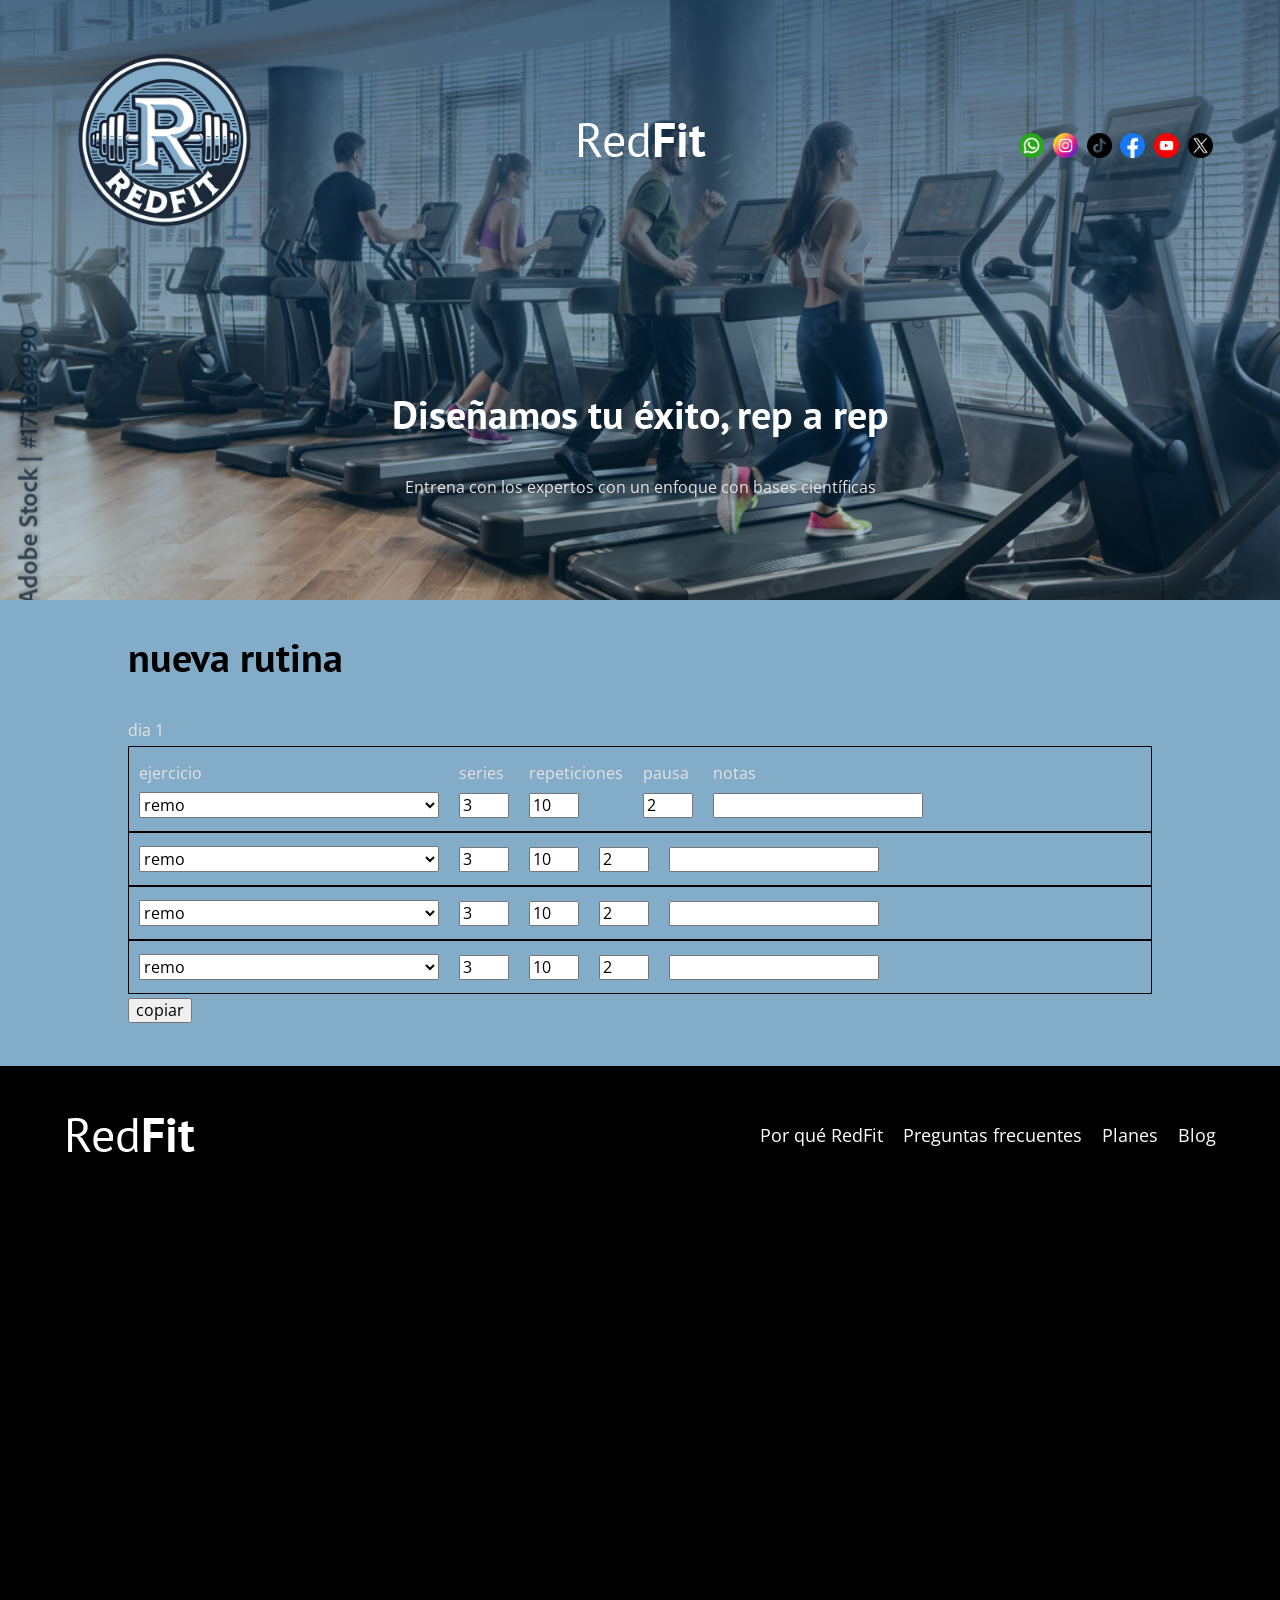
==== creador.html @ 8f0f0bf6 "Add files via upload" ====
<!DOCTYPE html>
<html lang="en">
<head>
    <meta charset="UTF-8">
    <meta name="viewport" content="width=device-width, initial-scale=1.0">
    <title>BlogDeCafé</title>
    <meta name="description" content="Página web de blog de café">

    <!-- Prefetch -->
    <link rel="prefetch" href="nosotros.html" as="document">

    <!-- Preload -->
    <link rel="preload" href="css/normalize.css" as="style">
    <link rel="stylesheet" href="css/normalize.css">

    <link rel="preload" href="https://fonts.googleapis.com/css2?family=Open+Sans&family=PT+Sans:wght@400;700&display=swap"  crossorigin="crossorigin" as="font">
    <link href="https://fonts.googleapis.com/css2?family=Open+Sans&family=PT+Sans:wght@400;700&display=swap" rel="stylesheet">
    
    <link rel="preload" href="css/style.css" as="style">
    <link rel="stylesheet" href="css/style.css">
</head>
<body>
    <header class="header">

        <div class="contenedor">
            <div class="barra">
                <picture class="logor">
                    <source loading="lazy"  srcset="img/logoOrigTrsp.png" type="image/webp">
                    <img loading="lazy" src="img/logoOrigTrsp.png" alt="imagen logo">
                </picture>
                <a class="logo" href="index.html">
                    <h1 class="logo__nombre no-margin centrar-texto">Red<span class="logo__bold">Fit</span></h1>
                </a>
                <div>
                    <div class="redes">
                        <a class="icono" href="https://api.whatsapp.com/message/LQWSKDRWON4TN1?autoload=1&app_absent=0">
                            <picture>
                                <source loading="lazy"  srcset="img/redes/whredondo.png" type="image/webp">
                                <img loading="lazy" src="img/redes/whredondo.png" alt="imagen whatsapp" width="25px">
                            </picture>
                        </a>
                        <a class="icono" href="https://www.instagram.com/redfituy?igsh=emV3ZDNoaDZyY2ls">
                            <picture>
                                <source loading="lazy"  srcset="img/redes/instagramredondo.png" type="image/webp">
                                <img loading="lazy" src="img/redes/instagramredondo.png" alt="imagen instagram" width="25px">
                            </picture>
                        </a>
                        <a class="icono" href="https://www.tiktok.com/@redfituy?_t=ZM-8uguNXO70PF&_r=1">
                            <picture>
                                <source loading="lazy"  srcset="img/redes/tiktokredondo.png" type="image/webp">
                                <img loading="lazy" src="img/redes/tiktokredondo.png" alt="imagen tiktok" width="25px">
                            </picture>
                        </a>
                        <a class="icono" href="https://www.facebook.com/share/1XMpdVVnYU/">
                            <picture>
                                <source loading="lazy"  srcset="img/redes/facebookredondo.png" type="image/webp">
                                <img loading="lazy" src="img/redes/facebookredondo.png" alt="imagen facebook" width="25px">
                            </picture>
                        </a>
                        <a class="icono" href="https://youtube.com/@redfituy?si=7PsmobsmNdKnseoJ">
                            <picture>
                                <source loading="lazy"  srcset="img/redes/youtuberedondo.png" type="image/webp">
                                <img loading="lazy" src="img/redes/youtuberedondo.png" alt="imagen youtube" width="25px">
                            </picture>
                        </a>
                        <a class="icono" href="https://x.com/SomosRedFit">
                            <picture>
                                <source loading="lazy"  srcset="img/redes/xredondo.png" type="image/webp">
                                <img loading="lazy" src="img/redes/xredondo.png" alt="imagen x" width="25px">
                            </picture>
                        </a>
                        
                    </div>
                    
                </div>
                
            </div>
        </div>

        <div class="header__texto">
            <!--
            <h2 class="no-margin">Diseñamos tu éxito, rep a rep</h2>
            <p class="no-margin">Entrena con los expertos con un enfoque con bases científicas</p>
            -->
            <h2>Diseñamos tu éxito, rep a rep</h2>
            <p>Entrena con los expertos con un enfoque con bases científicas</p>
        </div>
    </header>

    <div class="rutina">
        <h2>nueva rutina</h2>

        <p>dia 1</p>
        <form action="#">
            <div class="ejercicio">
                <div class="item1">
                    <p>ejercicio</p>
                    <select name="ejercicio1" required="" size="1" id="ej1">
                        <option value="remo">remo</option>
                        <option value="pres">press</option>
                        <option value="sentadilla">sentadilla</option>
                    </select>
                </div>
                <div class="item2">
                    <p>series</p>
                    <input type="number" value="3">
                </div>
                <div class="item3">
                    <p>repeticiones</p>
                    <input type="number" value="10">
                </div>
                <div class="item4">
                    <p>pausa</p>
                    <input type="number" value="2">
                </div>
                <div class="item5">
                    <p>notas</p>
                    <input type="text">
                </div>
            </div>

            <div class="ejercicio">
                <div class="item1">
                    
                    <select name="ejercicio1" required="" size="1" id="ej1">
                        <option value="remo">remo</option>
                        <option value="pres">press</option>
                        <option value="sentadilla">sentadilla</option>
                    </select>
                </div>
                <div class="item2">
                    
                    <input type="number" value="3">
                </div>
                <div class="item3">
                    
                    <input type="number" value="10">
                </div>
                <div class="item4">
                    
                    <input type="number" value="2">
                </div>
                <div class="item5">
                    
                    <input type="text">
                </div>
            </div>

            <div class="ejercicio">
                <div class="item1">
                    
                    <select name="ejercicio1" required="" size="1" id="ej1">
                        <option value="remo">remo</option>
                        <option value="pres">press</option>
                        <option value="sentadilla">sentadilla</option>
                    </select>
                </div>
                <div class="item2">
                    
                    <input type="number" value="3">
                </div>
                <div class="item3">
                    
                    <input type="number" value="10">
                </div>
                <div class="item4">
                    
                    <input type="number" value="2">
                </div>
                <div class="item5">
                    <input type="text">
                </div>
            </div>

            <div class="ejercicio">
                <div class="item1">
                    
                    <select name="ejercicio1" required="" size="1" id="ej1">
                        <option value="remo">remo</option>
                        <option value="pres">press</option>
                        <option value="sentadilla">sentadilla</option>
                    </select>
                </div>
                <div class="item2">
                    
                    <input type="number" value="3">
                </div>
                <div class="item3">
                    
                    <input type="number" value="10">
                </div>
                <div class="item4">
                    
                    <input type="number" value="2">
                </div>
                <div class="item5">
                    
                    <input type="text">
                </div>
            </div>



            <input type="submit" value="copiar"/>
        </form>  
    </div>


    <footer class="footer">
        <div class="contenedor">
            <div class="barra">
                <a class="logo" href="index.html">
                    <h1 class="logo__nombre no-margin centrar-texto">Red<span class="logo__bold">Fit</span></h1>
                </a>

                <nav class="navegacion">
                    <a href="index.html" class="navegacion__enlace">Por qué RedFit</a>
                    <a href="index.html" class="navegacion__enlace">Preguntas frecuentes</a>
                    <a href="cursos.html" class="navegacion__enlace">Planes</a>
                    <a href="contacto.html" class="navegacion__enlace">Blog</a>
                </nav>
            </div>
        </div>
    </footer>
    <script src="js/modernizr.js"></script>
    <script src="js/scriptcreador.js"></script>
    <!--<script src="js/scriptsi.js"></script>-->
</body>
</html>
---- css/style.css ----
:root {
    --fuenteHeading: 'PT Sans', sans-serif;
    --fuenteParrafos: 'Open Sans', sans-serif;

    --primario: #784D3C;
    --gris: #e1e1e1;
    --blanco: #ffffff;
    --negro: #000000;
    --azuloscuro:rgb(28, 41, 57);
    --azulmedio:rgb(22, 86, 164);
    --azulclaro:rgb(131, 172, 200);
    --naranja:rgb(178, 115, 33);
}
html {
    box-sizing: border-box;
    font-size: 62.5%; /* 1 rem = 10px */    
}
*, *:before, *:after {
    box-sizing: inherit;
}
body {
    font-family: var(--fuenteParrafos);
    font-size: 1.6rem;
    line-height: 2;

    background-color: rgb(131, 172, 200);
    p {
        color: rgb(232, 225, 225);
        /**color: rgb(28, 41, 57);**/
    }
}

/** Globales **/
.contenedor {
    width: min(90%, 120rem);
    margin: 0 auto;
}
a {
    text-decoration: none;
}
h1, h2, h3, h4 {
    font-family: var(--fuenteHeading);
    line-height: 1.2;
}
h1 {
    font-size: 4.8rem;
}
h2 {
    font-size: 4rem;
}
h3 {
    font-size: 3.2rem;
}
h4 {
    font-size: 2.8rem;
}
img {
    max-width: 100%;
}
/** Utilidades **/
.no-margin {
    margin: 0;
}
.no-padding {
    padding: 0;
}
.centrar-texto {
    text-align: center;
}

/** Header **/
/*.webp .header {
    background-image: url(../img/banner.webp);
}
.no-webp .header {
    background-image: url(../img/banner.jpg);
}*/

@media (min-width: 768px) {
    .webp .header {
        /*background-image: url(../img/banner2.jpeg);*/
        background-image: linear-gradient(rgba(0, 45, 85, 0.7), rgba(3, 66, 103, 0.274)), url(../img/banner2.jpeg);
    }    
}
/*.webp .header {*/
    /*background-image: url(../img/banner2.jpeg);*/
    /*background-image: linear-gradient(rgba(0, 45, 85, 0.7), rgba(3, 66, 103, 0.274)), url(../img/banner2.jpeg);
}*/

.header {
    /*height: 60rem;*/
    min-height: 60rem;
    background-size: cover;
    background-repeat: no-repeat;
    background-position: center center;
}
.header__texto {
   text-align: center;
   color: var(--blanco);
   margin-top: 5rem;
   margin-bottom: 5rem;
}
@media (min-width: 768px) {
    .header__texto {
        margin-top: 15rem;
    }
}
.barra {
    padding-top: 4rem;
    /*los agregue*/
    vertical-align: middle;
    text-align: center;
}

@media (min-width: 768px) {
    .barra {
        display: flex;
        justify-content: space-between;
        align-items: center;
    }
}
.logo {
    color: var(--blanco);
    
}
.logo__nombre {
    font-weight: 400;
}
.logo__bold {
    font-weight: 700;
}
@media (min-width: 768px) {
    .navegacion {
        display: flex;
        gap: 2rem;
    }
}
.navegacion__enlace {
    display: block;
    text-align: center;
    font-size: 1.8rem;
    color: var(--blanco);
}

@media (min-width: 768px) {
    .contenido-principal {
        display: grid;
        grid-template-columns: 2fr 1fr;
        column-gap: 4rem;
    }
}

.entrada {
    border-bottom: 1px solid var(--gris);
    margin-bottom: 2rem;
}
.entrada:last-of-type {
    border: none;
    margin-bottom: 0;
}
.boton {
    display: block;
    font-family: var(--fuenteHeading);
    color: var(--blanco);
    text-align: center;
    padding: 1rem 3rem;
    font-size: 1.8rem;
    text-transform: uppercase;
    font-weight: 700;
    margin-bottom: 2rem;
    border: none;
}

@media (min-width: 768px) {
    .boton {
        display: inline-block;

    }
}
.boton:hover {
    cursor: pointer;
}
.boton--primario {
    background-color: var(--negro);
}
.boton--secundario {
    background-color: var(--azuloscuro);
    border-radius: 0.6rem;
    width: 100%;
}

.cursos {
    list-style: none;
}

.widget-curso {
    /*border-bottom: 1px solid var(--gris);
    margin-bottom: 2rem;*/
    /*background-color: var(--naranja);*/
    background-color: var(--azulmedio);
    width: 40rem;
    border-radius: 0.6rem;
    margin: 2rem;
    padding: 2rem;


}
.widget-curso:last-of-type {
    border: none;
    margin-bottom: 0;
}
.widget-curso__label {
    font-family: var(--fuenteHeading);
    font-weight: bold;
    border-top: 1.5px solid var(--blanco);
}
.widget-curso__info {
    font-weight: normal;
}
.widget-curso__label,
.widget-curso__info {
    font-size: 2rem;
}

.footer {
    background-color: var(--negro);
    padding-bottom: 3rem;
    margin-top: 4rem;
    min-height: 800px;
}

/** Sobre Nosotros **/
@media (min-width: 768px) {
    .sobre-nosotros {
        display: grid;
        grid-template-columns: repeat(2, 1fr);
        column-gap: 2rem;
    }
}

/** Cursos **/
.curso {
    padding: 3rem 0;
    border-bottom: 1px solid var(--gris);
}
@media (min-width: 768px) {
    .curso {
        display: grid;
        grid-template-columns: 1fr 2fr;
        column-gap: 2rem;
    }
}
.curso:last-of-type {
   border: none;
}
.curso__label {
    font-family: var(--fuenteHeading);
    font-weight: bold;
}
.curso__info {
    font-weight: normal;
}
.curso__label,
.curso__info {
    font-size: 2rem;
}

/** Contacto **/
.contacto-bg {
    background-image: url(../img/contacto.jpg);
    height: 40rem;
    background-size: cover;
    background-repeat: no-repeat;
}
.error {
    background-color: rgb(185, 0, 0);
    padding: 1rem .5rem;
    text-align: center;
    color: var(--blanco);
}
.correcto {
    background-color: rgb(74, 185, 0);
    padding: 1rem .5rem;
    text-align: center;
    color: var(--blanco);
}

.formulario {
    background-color: var(--blanco);
    margin: -5rem auto 0 auto;
    width: 95%;
    padding: 5rem;
}
.campo {
    display: flex;
    margin-bottom: 2rem;
}
.campo__label {
    flex: 0 0 9rem;
    text-align: right;
    padding-right: 2rem;
}
.campo__field {
    flex: 1;
    border: 1px solid var(--gris);
}
.campo__field--textarea {
    height: 20rem;
}

/** estilos de redfit **/
.pregunta {
    /*height: 7rem;*/
    height: auto;
    min-height: 7rem;
    /*width: 80rem;*/
    width: 100%;
    border-radius: 0.6rem;
    /*background-color: rgb(50, 167, 235);*/
    background-color: rgb(28, 41, 57);
    /*padding-left: 4rem;*/
    padding-left: 10%;
    /*padding-right: 4rem;*/
    padding-right: 10%;
    margin-bottom: 1.2rem;

    display: flex;
    align-items: center;
    justify-content: space-between;

}
.respuesta {
    /*height: 7rem;*/
    /*width: 130rem;*/
    border-radius: 0.6rem;
    /*background-color: rgb(50, 167, 235);*/
    /*background-color: rgb(28, 41, 57);*/
    background-color: var(--naranja);
    padding: 1rem 4rem;
    display: none;
    align-items: center;
    justify-content: space-between;
    margin-bottom: 1.2rem;

    .txt {
        color: var(--negro);
    }
    
}
.mostrar {
    display: flex;
}
.logor {
    display:flex;
    height: 25%;
    width: 25%;
    /*max-height: 40%;
    max-width: 40%;*/
}
@media (min-width: 768px) { /*revisar*/
    .logor {
        height: 20rem;
        width: 20rem;
    }    
}

/*
.redes {
    width: 20rem;
    display: flex;
    justify-content: space-between;
}*/
.redes {
    display: block;
    margin-top: 2rem;

}
@media (min-width: 768px) { /*revisar*/
    .redes {
        width: 20rem;
        /*max-width: 25rem;*/
        display: flex;
        justify-content: space-between;
    }    
}
.icono {
    margin: 0.3rem;

}
#planes {
    padding-top: 5rem;
}
/**{}**/


/*rutinas*/
.rutina {
    margin: auto;
    width: 80%;


}

.rutina p {
    margin: 0;
    padding: 0;
}

.ejercicio {
    border: 1px solid #000;
    display: flex;
}
.item1, .item2, .item3, .item4, .item5  {
    padding: 1rem;
}
#ej1 {
    width: 30rem;
}
.item2 input, .item3 input, .item4 input {
    width: 5rem;
}
---- css/style.css ----
:root {
    --fuenteHeading: 'PT Sans', sans-serif;
    --fuenteParrafos: 'Open Sans', sans-serif;

    --primario: #784D3C;
    --gris: #e1e1e1;
    --blanco: #ffffff;
    --negro: #000000;
    --azuloscuro:rgb(28, 41, 57);
    --azulmedio:rgb(22, 86, 164);
    --azulclaro:rgb(131, 172, 200);
    --naranja:rgb(178, 115, 33);
}
html {
    box-sizing: border-box;
    font-size: 62.5%; /* 1 rem = 10px */    
}
*, *:before, *:after {
    box-sizing: inherit;
}
body {
    font-family: var(--fuenteParrafos);
    font-size: 1.6rem;
    line-height: 2;

    background-color: rgb(131, 172, 200);
    p {
        color: rgb(232, 225, 225);
        /**color: rgb(28, 41, 57);**/
    }
}

/** Globales **/
.contenedor {
    width: min(90%, 120rem);
    margin: 0 auto;
}
a {
    text-decoration: none;
}
h1, h2, h3, h4 {
    font-family: var(--fuenteHeading);
    line-height: 1.2;
}
h1 {
    font-size: 4.8rem;
}
h2 {
    font-size: 4rem;
}
h3 {
    font-size: 3.2rem;
}
h4 {
    font-size: 2.8rem;
}
img {
    max-width: 100%;
}
/** Utilidades **/
.no-margin {
    margin: 0;
}
.no-padding {
    padding: 0;
}
.centrar-texto {
    text-align: center;
}

/** Header **/
/*.webp .header {
    background-image: url(../img/banner.webp);
}
.no-webp .header {
    background-image: url(../img/banner.jpg);
}*/

@media (min-width: 768px) {
    .webp .header {
        /*background-image: url(../img/banner2.jpeg);*/
        background-image: linear-gradient(rgba(0, 45, 85, 0.7), rgba(3, 66, 103, 0.274)), url(../img/banner2.jpeg);
    }    
}
/*.webp .header {*/
    /*background-image: url(../img/banner2.jpeg);*/
    /*background-image: linear-gradient(rgba(0, 45, 85, 0.7), rgba(3, 66, 103, 0.274)), url(../img/banner2.jpeg);
}*/

.header {
    /*height: 60rem;*/
    min-height: 60rem;
    background-size: cover;
    background-repeat: no-repeat;
    background-position: center center;
}
.header__texto {
   text-align: center;
   color: var(--blanco);
   margin-top: 5rem;
   margin-bottom: 5rem;
}
@media (min-width: 768px) {
    .header__texto {
        margin-top: 15rem;
    }
}
.barra {
    padding-top: 4rem;
    /*los agregue*/
    vertical-align: middle;
    text-align: center;
}

@media (min-width: 768px) {
    .barra {
        display: flex;
        justify-content: space-between;
        align-items: center;
    }
}
.logo {
    color: var(--blanco);
    
}
.logo__nombre {
    font-weight: 400;
}
.logo__bold {
    font-weight: 700;
}
@media (min-width: 768px) {
    .navegacion {
        display: flex;
        gap: 2rem;
    }
}
.navegacion__enlace {
    display: block;
    text-align: center;
    font-size: 1.8rem;
    color: var(--blanco);
}

@media (min-width: 768px) {
    .contenido-principal {
        display: grid;
        grid-template-columns: 2fr 1fr;
        column-gap: 4rem;
    }
}

.entrada {
    border-bottom: 1px solid var(--gris);
    margin-bottom: 2rem;
}
.entrada:last-of-type {
    border: none;
    margin-bottom: 0;
}
.boton {
    display: block;
    font-family: var(--fuenteHeading);
    color: var(--blanco);
    text-align: center;
    padding: 1rem 3rem;
    font-size: 1.8rem;
    text-transform: uppercase;
    font-weight: 700;
    margin-bottom: 2rem;
    border: none;
}

@media (min-width: 768px) {
    .boton {
        display: inline-block;

    }
}
.boton:hover {
    cursor: pointer;
}
.boton--primario {
    background-color: var(--negro);
}
.boton--secundario {
    background-color: var(--azuloscuro);
    border-radius: 0.6rem;
    width: 100%;
}

.cursos {
    list-style: none;
}

.widget-curso {
    /*border-bottom: 1px solid var(--gris);
    margin-bottom: 2rem;*/
    /*background-color: var(--naranja);*/
    background-color: var(--azulmedio);
    width: 40rem;
    border-radius: 0.6rem;
    margin: 2rem;
    padding: 2rem;


}
.widget-curso:last-of-type {
    border: none;
    margin-bottom: 0;
}
.widget-curso__label {
    font-family: var(--fuenteHeading);
    font-weight: bold;
    border-top: 1.5px solid var(--blanco);
}
.widget-curso__info {
    font-weight: normal;
}
.widget-curso__label,
.widget-curso__info {
    font-size: 2rem;
}

.footer {
    background-color: var(--negro);
    padding-bottom: 3rem;
    margin-top: 4rem;
    min-height: 800px;
}

/** Sobre Nosotros **/
@media (min-width: 768px) {
    .sobre-nosotros {
        display: grid;
        grid-template-columns: repeat(2, 1fr);
        column-gap: 2rem;
    }
}

/** Cursos **/
.curso {
    padding: 3rem 0;
    border-bottom: 1px solid var(--gris);
}
@media (min-width: 768px) {
    .curso {
        display: grid;
        grid-template-columns: 1fr 2fr;
        column-gap: 2rem;
    }
}
.curso:last-of-type {
   border: none;
}
.curso__label {
    font-family: var(--fuenteHeading);
    font-weight: bold;
}
.curso__info {
    font-weight: normal;
}
.curso__label,
.curso__info {
    font-size: 2rem;
}

/** Contacto **/
.contacto-bg {
    background-image: url(../img/contacto.jpg);
    height: 40rem;
    background-size: cover;
    background-repeat: no-repeat;
}
.error {
    background-color: rgb(185, 0, 0);
    padding: 1rem .5rem;
    text-align: center;
    color: var(--blanco);
}
.correcto {
    background-color: rgb(74, 185, 0);
    padding: 1rem .5rem;
    text-align: center;
    color: var(--blanco);
}

.formulario {
    background-color: var(--blanco);
    margin: -5rem auto 0 auto;
    width: 95%;
    padding: 5rem;
}
.campo {
    display: flex;
    margin-bottom: 2rem;
}
.campo__label {
    flex: 0 0 9rem;
    text-align: right;
    padding-right: 2rem;
}
.campo__field {
    flex: 1;
    border: 1px solid var(--gris);
}
.campo__field--textarea {
    height: 20rem;
}

/** estilos de redfit **/
.pregunta {
    /*height: 7rem;*/
    height: auto;
    min-height: 7rem;
    /*width: 80rem;*/
    width: 100%;
    border-radius: 0.6rem;
    /*background-color: rgb(50, 167, 235);*/
    background-color: rgb(28, 41, 57);
    /*padding-left: 4rem;*/
    padding-left: 10%;
    /*padding-right: 4rem;*/
    padding-right: 10%;
    margin-bottom: 1.2rem;

    display: flex;
    align-items: center;
    justify-content: space-between;

}
.respuesta {
    /*height: 7rem;*/
    /*width: 130rem;*/
    border-radius: 0.6rem;
    /*background-color: rgb(50, 167, 235);*/
    /*background-color: rgb(28, 41, 57);*/
    background-color: var(--naranja);
    padding: 1rem 4rem;
    display: none;
    align-items: center;
    justify-content: space-between;
    margin-bottom: 1.2rem;

    .txt {
        color: var(--negro);
    }
    
}
.mostrar {
    display: flex;
}
.logor {
    display:flex;
    height: 25%;
    width: 25%;
    /*max-height: 40%;
    max-width: 40%;*/
}
@media (min-width: 768px) { /*revisar*/
    .logor {
        height: 20rem;
        width: 20rem;
    }    
}

/*
.redes {
    width: 20rem;
    display: flex;
    justify-content: space-between;
}*/
.redes {
    display: block;
    margin-top: 2rem;

}
@media (min-width: 768px) { /*revisar*/
    .redes {
        width: 20rem;
        /*max-width: 25rem;*/
        display: flex;
        justify-content: space-between;
    }    
}
.icono {
    margin: 0.3rem;

}
#planes {
    padding-top: 5rem;
}
/**{}**/


/*rutinas*/
.rutina {
    margin: auto;
    width: 80%;


}

.rutina p {
    margin: 0;
    padding: 0;
}

.ejercicio {
    border: 1px solid #000;
    display: flex;
}
.item1, .item2, .item3, .item4, .item5  {
    padding: 1rem;
}
#ej1 {
    width: 30rem;
}
.item2 input, .item3 input, .item4 input {
    width: 5rem;
}
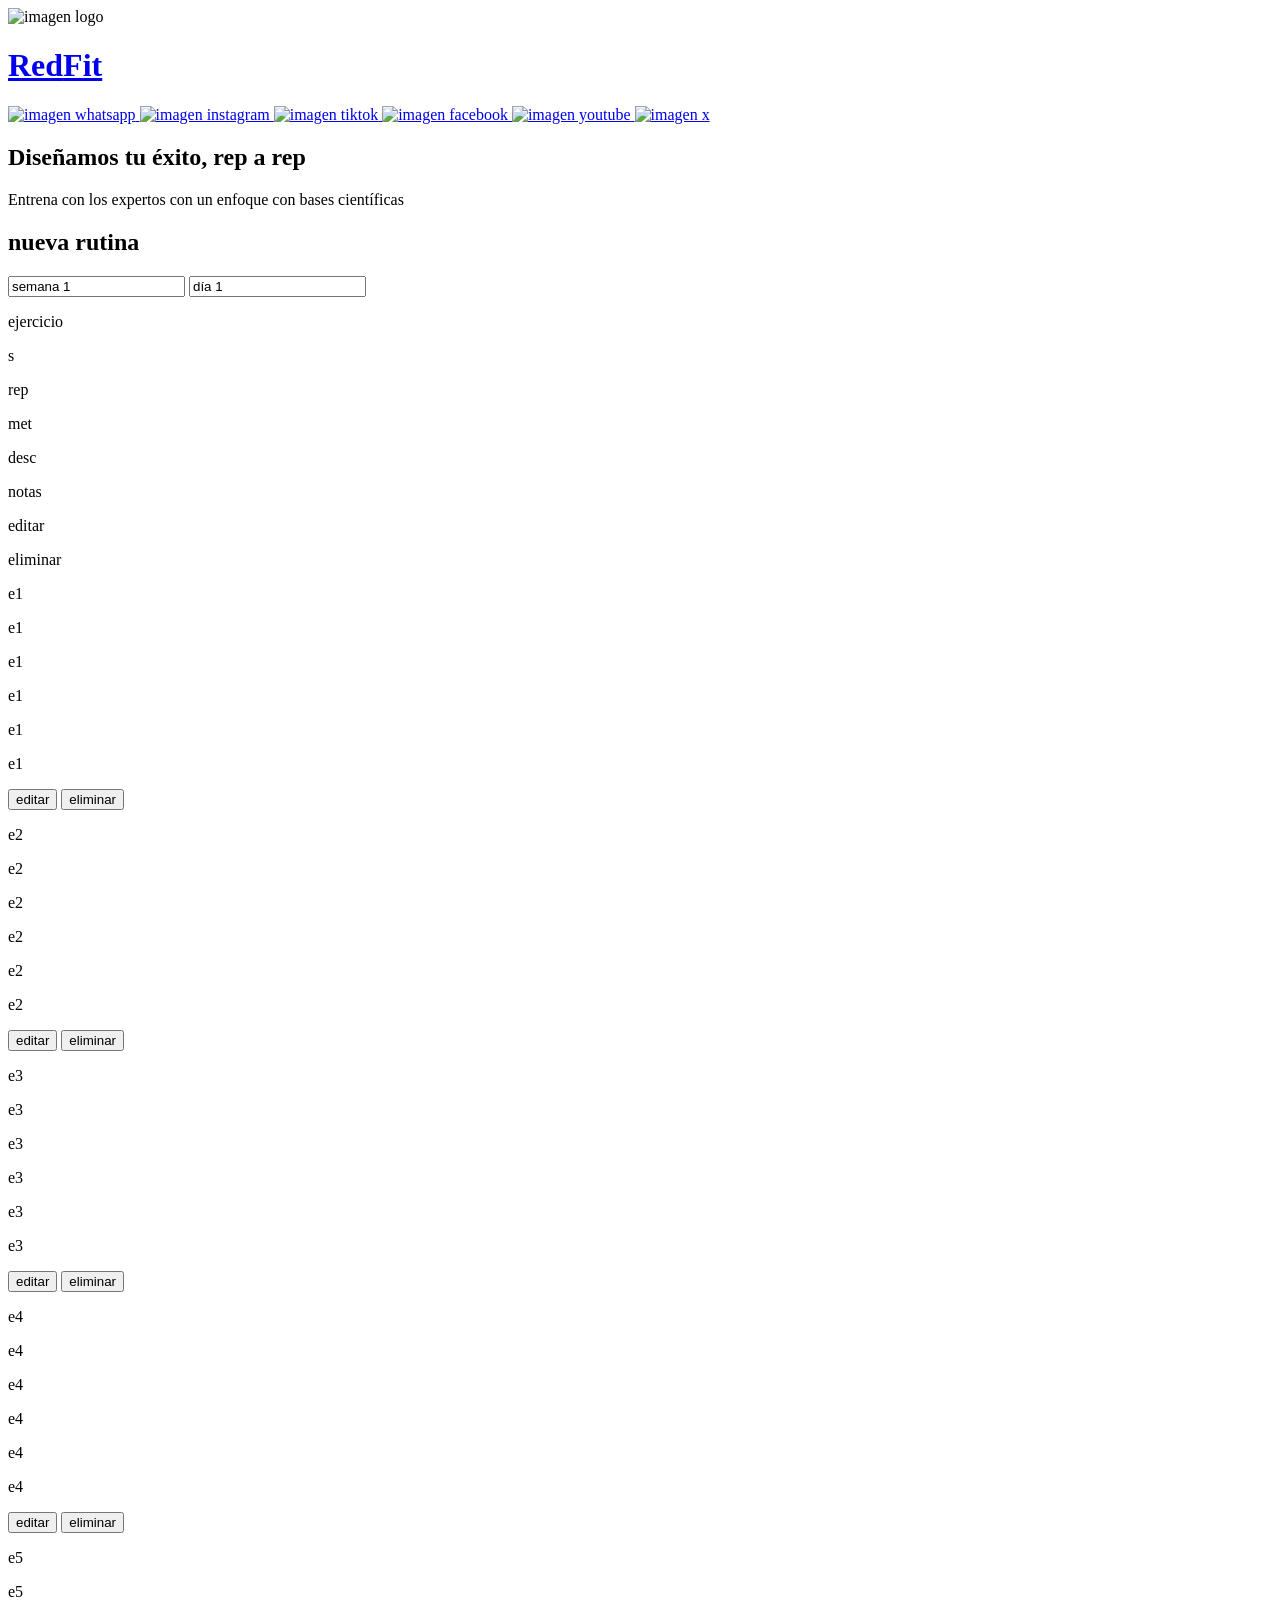
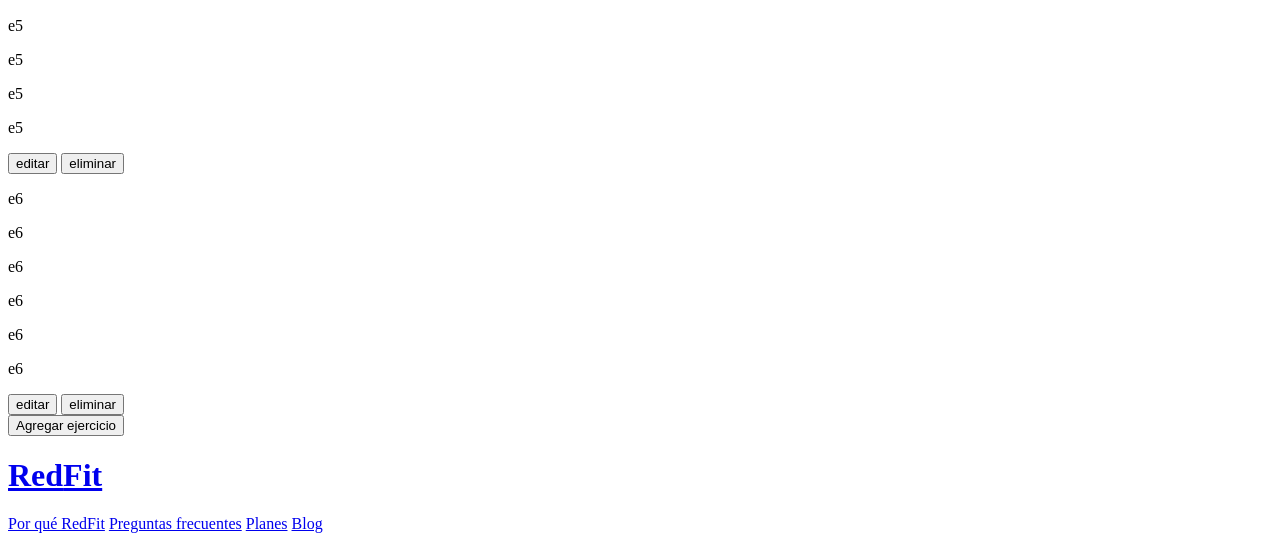
==== commit 57410569: "Add files via upload" ====
--- a/creador.html
+++ b/creador.html
@@ -90,119 +90,154 @@
     <div class="rutina">
         <h2>nueva rutina</h2>
 
+        <!--       
+        <p>semana 1</p>
         <p>dia 1</p>
-        <form action="#">
-            <div class="ejercicio">
-                <div class="item1">
-                    <p>ejercicio</p>
-                    <select name="ejercicio1" required="" size="1" id="ej1">
-                        <option value="remo">remo</option>
-                        <option value="pres">press</option>
+        -->
+        <input type="text" class="" value="semana 1">
+        <input type="text" class="" value="día 1">
+        
+        <div class="titularesRutina">
+            
+        </div>
+        <div class="ejercicios" id="ejercicios">
+            <p class="titular">ejercicio</p>
+            <p class="titular">s</p>
+            <p class="titular">rep</p>
+            <p class="titular">met</p>
+            <p class="titular">desc</p>
+            <p class="titular">notas</p>
+            <p class="titular">editar</p>
+            <p class="titular">eliminar</p>
+
+            <p class="item1 hidden valorEjercicio">e1</p>
+            <p class="item1 hidden valorSeries">e1</p>
+            <p class="item1 hidden valorRepeticiones">e1</p>
+            <p class="item1 hidden valorMetodologia">e1</p>
+            <p class="item1 hidden valorDescanso">e1</p>
+            <p class="item1 hidden valorNotas">e1</p>
+            <button class="item1 hidden" id="btnEditar1" numej="1">editar</button>
+            <button class="item1 hidden">eliminar</button>
+            <p class="item2 hidden valorEjercicio">e2</p>
+            <p class="item2 hidden valorSeries">e2</p>
+            <p class="item2 hidden valorRepeticiones">e2</p>
+            <p class="item2 hidden valorMetodologia">e2</p>
+            <p class="item2 hidden valorDescanso">e2</p>
+            <p class="item2 hidden valorNotas">e2</p>
+            <button class="item2 hidden" id="btnEditar2" numej="2">editar</button>
+            <button class="item2 hidden">eliminar</button>
+            <p class="item3 hidden valorEjercicio">e3</p>
+            <p class="item3 hidden valorSeries">e3</p>
+            <p class="item3 hidden valorRepeticiones">e3</p>
+            <p class="item3 hidden valorMetodologia">e3</p>
+            <p class="item3 hidden valorDescanso">e3</p>
+            <p class="item3 hidden valorNotas">e3</p>
+            <button class="item3 hidden" id="btnEditar3" numej="3">editar</button>
+            <button class="item3 hidden">eliminar</button>
+            <p class="item4 hidden valorEjercicio">e4</p>
+            <p class="item4 hidden valorSeries">e4</p>
+            <p class="item4 hidden valorRepeticiones">e4</p>
+            <p class="item4 hidden valorMetodologia">e4</p>
+            <p class="item4 hidden valorDescanso">e4</p>
+            <p class="item4 hidden valorNotas">e4</p>
+            <button class="item4 hidden" id="btnEditar4" numej="4">editar</button>
+            <button class="item4 hidden">eliminar</button>
+            <p class="item5 hidden valorEjercicio">e5</p>
+            <p class="item5 hidden valorSeries">e5</p>
+            <p class="item5 hidden valorRepeticiones">e5</p>
+            <p class="item5 hidden valorMetodologia">e5</p>
+            <p class="item5 hidden valorDescanso">e5</p>
+            <p class="item5 hidden valorNotas">e5</p>
+            <button class="item5 hidden" id="btnEditar5" numej="5">editar</button>
+            <button class="item5 hidden">eliminar</button>
+            <p class="item6 hidden valorEjercicio">e6</p>
+            <p class="item6 hidden valorSeries">e6</p>
+            <p class="item6 hidden valorRepeticiones">e6</p>
+            <p class="item6 hidden valorMetodologia">e6</p>
+            <p class="item6 hidden valorDescanso">e6</p>
+            <p class="item6 hidden valorNotas">e6</p>
+            <button class="item5 hidden" id="btnEditar6" numej="6">editar</button>
+            <button class="item6 hidden">eliminar</button>
+            
+        </div>
+        <button class="btnAddExer" id="btnAddExer">Agregar ejercicio</button>
+        <!--    <input type="submit" value="copiar"/>   -->
+        
+        <dialog class="modalejercicio" id="modalejercicio">
+            <div class="contdialog">
+                <div class="musculatura">
+                    <p>Musculatura</p>
+    
+                    <label><input type="checkbox" id="musc1" value="espalda">Espalda</label>
+                    <label><input type="checkbox" id="musc2" value="pecho">Pecho</label>
+                    <label><input type="checkbox" id="musc3" value="piernas">Piernas</label>
+                    <label><input type="checkbox" id="musc4" value="brazos">Brazos</label>
+                </div>
+    
+                <div>
+                    <select name="listaEspalda" required="" size="1" id="listaEspalda" class="hidden">
+                        <option value="remo bajo">remo bajo</option>
+                        <option value="dominadas">dominadas</option>
+                        <option value="jalones al pecho">jalones al pecho</option>
+                    </select>
+        
+                    <select name="listaPecho" required="" size="1" id="listaPecho" class="hidden">
+                        <option value="press plano">press plano</option>
+                        <option value="press inclinado">press inclinado</option>
+                        <option value="apertura">apertura</option>
+                    </select>
+        
+                    <select name="listaPiernas" required="" size="1" id="listaPiernas" class="hidden">
                         <option value="sentadilla">sentadilla</option>
-                    </select>
-                </div>
-                <div class="item2">
-                    <p>series</p>
-                    <input type="number" value="3">
-                </div>
-                <div class="item3">
-                    <p>repeticiones</p>
-                    <input type="number" value="10">
-                </div>
-                <div class="item4">
-                    <p>pausa</p>
-                    <input type="number" value="2">
-                </div>
-                <div class="item5">
-                    <p>notas</p>
-                    <input type="text">
+                        <option value="patada de gluteos">patada de gluteos</option>
+                        <option value="camilla extensora">camilla extensora</option>
+                    </select>
+        
+                    <select name="listaBrazos" required="" size="1" id="listaBrazos" class="hidden">
+                        <option value="curl de biceps">curl de biceps</option>
+                        <option value="curl martillo">curl martillo</option>
+                        <option value="extension de triceps">extension de triceps</option>
+                    </select>
+        
+                    <div class="series">
+                        <button class="menosS" id="menosS">-</button>
+                        <p class="ContadorS" id="ContadorS">3</p>
+                        <button class="masS" id="masS">+</button>
+                    </div>
+        
+                    <!--   
+                    <div class="repeticiones">
+                        <button class="menosR" id="menosR">-</button>
+                        <p class="ContadorR" id="ContadorR">10</p>
+                        <button class="masR" id="masR">+</button>
+                    </div>
+                    -->
+                    <div class="repeticiones">
+                        <input type="text" class="ContadorR2" id="ContadorR" value="10">
+                    </div>
+        
+                    <div>
+                        <input type="time" id="descanso">
+                    </div>
+        
+                    <div class="">
+                        <select name="metodologia4" required="" size="1" id="metodologia">
+                            <option value="rir">rir</option>
+                            <option value="dropset">dropset</option>
+                            <option value="fallo">fallo</option>
+                        </select>
+                    </div>
+                </div>
+    
+                
+                <div>
+                    <textarea class="textoarea" name="notas" id="notas"></textarea>
+                <button class="btnListoExer" id="btnListoExer">Listo</button>
+    
                 </div>
             </div>
-
-            <div class="ejercicio">
-                <div class="item1">
-                    
-                    <select name="ejercicio1" required="" size="1" id="ej1">
-                        <option value="remo">remo</option>
-                        <option value="pres">press</option>
-                        <option value="sentadilla">sentadilla</option>
-                    </select>
-                </div>
-                <div class="item2">
-                    
-                    <input type="number" value="3">
-                </div>
-                <div class="item3">
-                    
-                    <input type="number" value="10">
-                </div>
-                <div class="item4">
-                    
-                    <input type="number" value="2">
-                </div>
-                <div class="item5">
-                    
-                    <input type="text">
-                </div>
-            </div>
-
-            <div class="ejercicio">
-                <div class="item1">
-                    
-                    <select name="ejercicio1" required="" size="1" id="ej1">
-                        <option value="remo">remo</option>
-                        <option value="pres">press</option>
-                        <option value="sentadilla">sentadilla</option>
-                    </select>
-                </div>
-                <div class="item2">
-                    
-                    <input type="number" value="3">
-                </div>
-                <div class="item3">
-                    
-                    <input type="number" value="10">
-                </div>
-                <div class="item4">
-                    
-                    <input type="number" value="2">
-                </div>
-                <div class="item5">
-                    <input type="text">
-                </div>
-            </div>
-
-            <div class="ejercicio">
-                <div class="item1">
-                    
-                    <select name="ejercicio1" required="" size="1" id="ej1">
-                        <option value="remo">remo</option>
-                        <option value="pres">press</option>
-                        <option value="sentadilla">sentadilla</option>
-                    </select>
-                </div>
-                <div class="item2">
-                    
-                    <input type="number" value="3">
-                </div>
-                <div class="item3">
-                    
-                    <input type="number" value="10">
-                </div>
-                <div class="item4">
-                    
-                    <input type="number" value="2">
-                </div>
-                <div class="item5">
-                    
-                    <input type="text">
-                </div>
-            </div>
-
-
-
-            <input type="submit" value="copiar"/>
-        </form>  
+            
+        </dialog>
     </div>
 
 
@@ -223,7 +258,7 @@
         </div>
     </footer>
     <script src="js/modernizr.js"></script>
-    <script src="js/scriptcreador.js"></script>
+    <script src="js/scriptsc.js"></script>
     <!--<script src="js/scriptsi.js"></script>-->
 </body>
 </html>
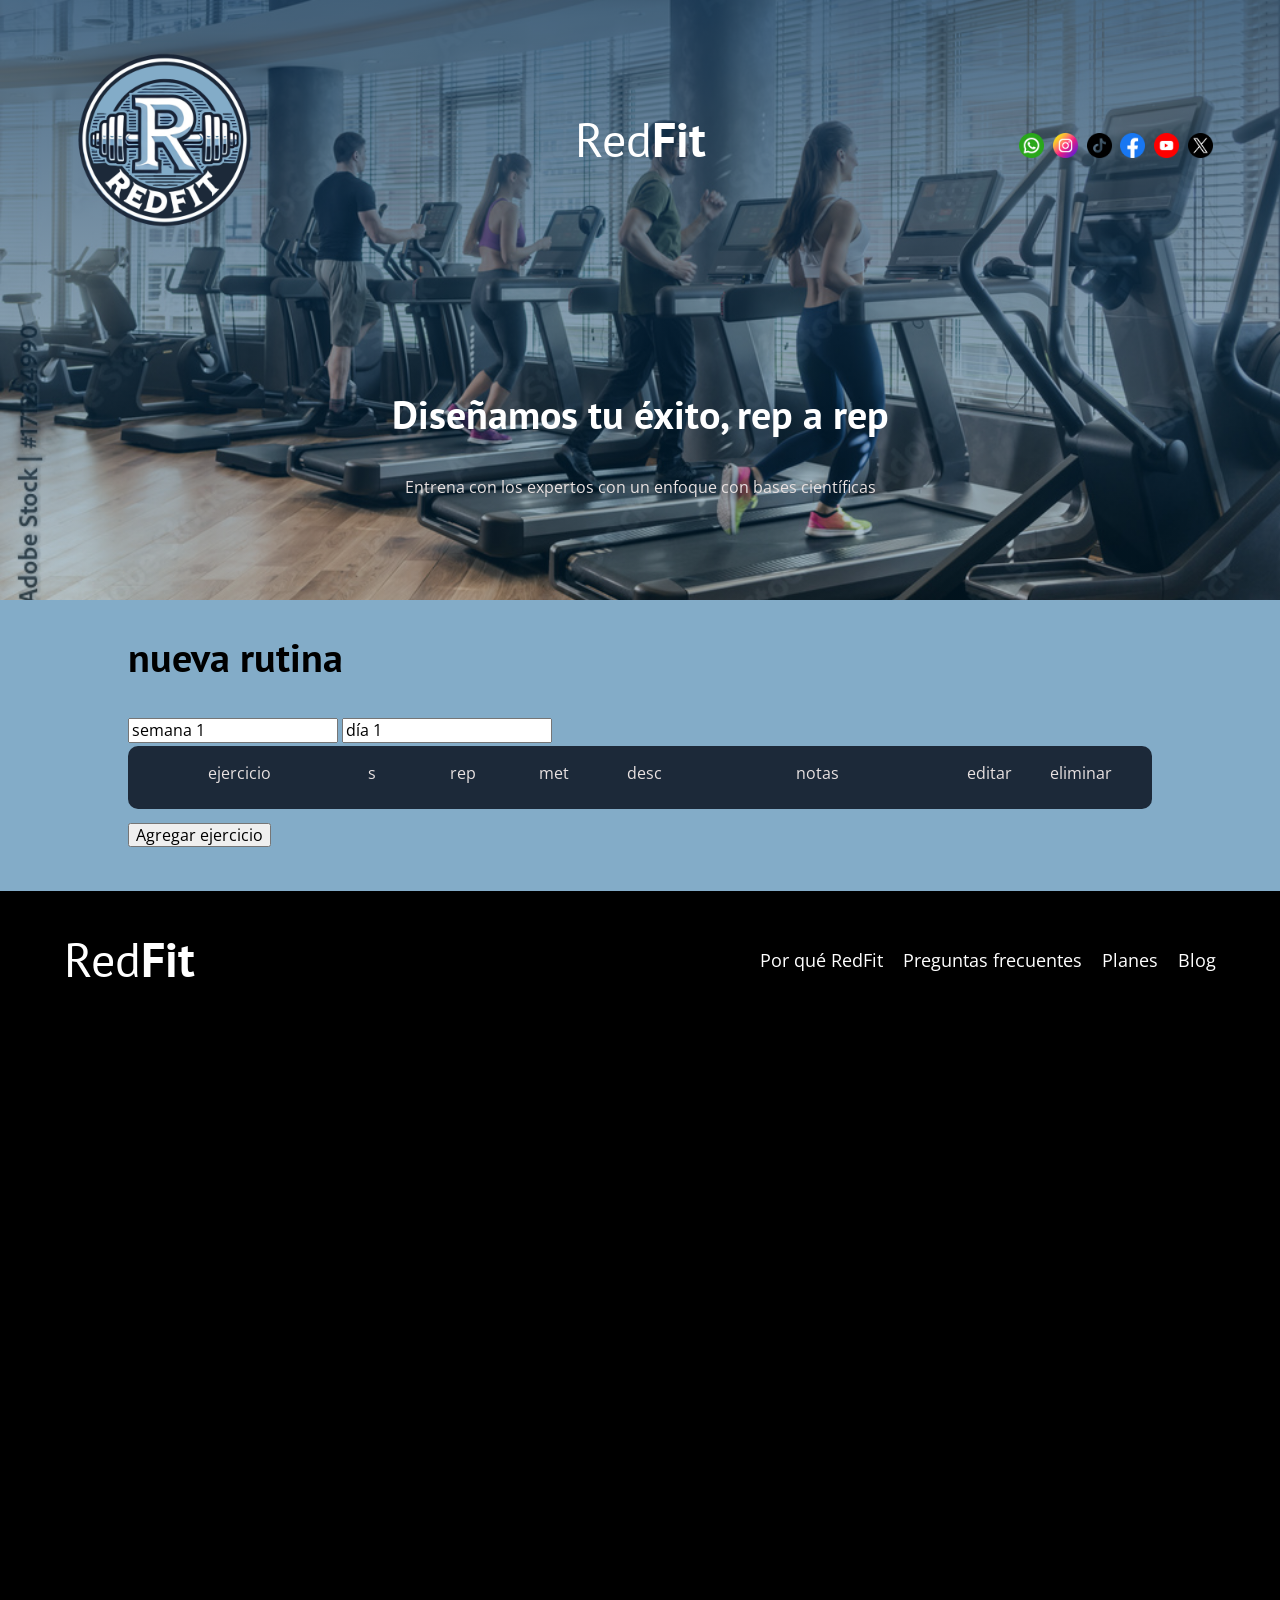
==== commit c8985391: "Add files via upload" ====
--- a/creador.html
+++ b/creador.html
@@ -176,27 +176,76 @@
     
                 <div>
                     <select name="listaEspalda" required="" size="1" id="listaEspalda" class="hidden">
-                        <option value="remo bajo">remo bajo</option>
-                        <option value="dominadas">dominadas</option>
-                        <option value="jalones al pecho">jalones al pecho</option>
+                        <option value="jalon al pecho prono">jalon al pecho prono</option>
+                        <option value="jalon al pecho supino">jalon al pecho supino</option>
+                        <option value="jalon al pecho unilateral maquina">jalon al pecho unilateral maquina</option>
+                        <option value="serrucho con mancuernas">serrucho con mancuernas</option>
+                        <option value="remo dorian toma prono">remo dorian toma prono</option>
+                        <option value="remo en maquina neutro">remo en maquina neutro</option>
+                        <option value="remo en maquina toma prono">remo en maquina toma prono</option>
+                        <option value="remo t toma prona">remo t toma prona</option>
+                        <option value="remo t toma neutra">remo t toma neutra</option>
+                        <option value="remo polea baja neutro">remo polea baja neutro</option>
+                        <option value="dominada libre con banda elastica">dominada libre con banda elastica</option>
+                        <option value="rack chin">rack chin</option>
                     </select>
         
                     <select name="listaPecho" required="" size="1" id="listaPecho" class="hidden">
-                        <option value="press plano">press plano</option>
-                        <option value="press inclinado">press inclinado</option>
-                        <option value="apertura">apertura</option>
+                        <option value="press plano con mancuerna">press plano con mancuerna</option>
+                        <option value="press plano con barra">press plano con barra</option>
+                        <option value="press inclinado con mancuerna">press inclinado con mancuerna</option>
+                        <option value="aperturas en polea">aperturas en polea</option>
+                        <option value="cruce ascendente">cruce ascendente</option>
+                        <option value="fondo en paralela">fondo en paralela</option>
+                        <option value="cruce en polea descendente">cruce en polea descendente</option>
+                        <option value="peck deck pecho">peck deck pecho</option>
                     </select>
         
                     <select name="listaPiernas" required="" size="1" id="listaPiernas" class="hidden">
-                        <option value="sentadilla">sentadilla</option>
-                        <option value="patada de gluteos">patada de gluteos</option>
-                        <option value="camilla extensora">camilla extensora</option>
+                        <option value="sentadilla hack">sentadilla hack</option>
+                        <option value="abduccion en maquina">abduccion en maquina</option>
+                        <option value="extensora de cuadriceps">extensora de cuadriceps</option>
+                        <option value="gemelos en maquina">gemelos en maquina</option>
+                        <option value="aductor en maquina">aductor en maquina</option>
+                        <option value="sóleo sentado">sóleo sentado</option>
+                        <option value="silla flexora">silla flexora</option>
+                        <option value="hip thrust maquina">hip thrust maquina</option>
+                        <option value="prensa 45">prensa 45</option>
+                        <option value="peso muerto romano unilateral con mancuernas">peso muerto romano unilateral con mancuernas</option>
+                        <option value="bulgara smith">bulgara smith</option>
+                        <option value="patada gluteo en maquina">patada gluteo en maquina</option>
+                        <option value="patada gluteo con tobillera">patada gluteo con tobillera</option>
+                        <option value="patada gluteo con tobillera lateral">patada gluteo con tobillera lateral</option>
+                        <option value="subida al cajon">subida al cajon</option>
+                        <option value="curl nordico">curl nordico</option>
+                        <option value="isquiotibiales en cajon y trx">isquiotibiales en cajon y trx</option>
+                        <option value="patada con tobillera para isquiotibiales">patada con tobillera para isquiotibiales</option>
+                        <option value="smith pendulo envolvente">smith pendulo envolvente</option>
+                        <option value="sentadilla sumo con mancuerna">sentadilla sumo con mancuerna</option>
+                        <option value="sentadilla copa">sentadilla copa</option>
+                        <option value="bulgara para cuadriceps con mancuerna">bulgara para cuadriceps con mancuerna</option>
+                        <option value="sisy">sisy</option>
+                        <option value="prensa convergente">prensa convergente</option>
+
+
+
                     </select>
         
                     <select name="listaBrazos" required="" size="1" id="listaBrazos" class="hidden">
-                        <option value="curl de biceps">curl de biceps</option>
-                        <option value="curl martillo">curl martillo</option>
-                        <option value="extension de triceps">extension de triceps</option>
+                        <option value="curl de biceps barra w">curl de biceps barra w</option>
+                        <option value="curl spider">curl spider</option>
+                        <option value="katana en polea">katana en polea</option>
+                        <option value="curl de biceps en banco inclinado con mancuernas">curl de biceps en banco inclinado con mancuernas</option>
+                        <option value="curl martillo con mancuernas">curl martillo con mancuernas</option>
+                        <option value="curl de biceps bayesian">curl de biceps bayesian</option>
+                        <option value="banco scoot barra w">banco scoot barra w</option>
+                        <option value="banco scoot con mancuerna unilateral">banco scoot con mancuerna unilateral</option>
+                        <option value="extension triceps en polea alta bilateral">extension triceps en polea alta bilateral</option>
+                        <option value="extension triceps en polea alta unilateral">extension triceps en polea alta unilateral</option>
+                        <option value="extension triceps con abduccion de hombro">extension triceps con abduccion de hombro</option>
+                        <option value="press militar maquina">press militar maquina</option>
+                        <option value="vuelo lateral mancuerna">vuelo lateral mancuerna</option>
+                        <option value="vuelo lateral polea pico en estiramiento">vuelo lateral polea pico en estiramiento</option>
                     </select>
         
                     <div class="series">
@@ -223,7 +272,10 @@
                     <div class="">
                         <select name="metodologia4" required="" size="1" id="metodologia">
                             <option value="rir">rir</option>
+                            <option value="rest pause">rest pause</option>
                             <option value="dropset">dropset</option>
+                            <option value="superserie">superserie</option>
+                            <option value="triserie">triserie</option>
                             <option value="fallo">fallo</option>
                         </select>
                     </div>
--- a/css/style.css
+++ b/css/style.css
@@ -0,0 +1,517 @@
+:root {
+    --fuenteHeading: 'PT Sans', sans-serif;
+    --fuenteParrafos: 'Open Sans', sans-serif;
+
+    --primario: #784D3C;
+    --gris: #e1e1e1;
+    --blanco: #ffffff;
+    --negro: #000000;
+    --azuloscuro:rgb(28, 41, 57);
+    --azulmedio:rgb(22, 86, 164);
+    --azulclaro:rgb(131, 172, 200);
+    --naranja:rgb(178, 115, 33);
+}
+html {
+    box-sizing: border-box;
+    font-size: 62.5%; /* 1 rem = 10px */    
+}
+*, *:before, *:after {
+    box-sizing: inherit;
+}
+body {
+    font-family: var(--fuenteParrafos);
+    font-size: 1.6rem;
+    line-height: 2;
+
+    background-color: rgb(131, 172, 200);
+    p {
+        color: rgb(232, 225, 225);
+        /**color: rgb(28, 41, 57);**/
+    }
+}
+
+/** Globales **/
+.contenedor {
+    width: min(90%, 120rem);
+    margin: 0 auto;
+}
+a {
+    text-decoration: none;
+}
+
+h1, h2, h3, h4 {
+    font-family: var(--fuenteHeading);
+    line-height: 1.2;
+}
+h1 {
+    font-size: 4.8rem;
+}
+h2 {
+    font-size: 4rem;
+}
+h3 {
+    font-size: 3.2rem;
+}
+h4 {
+    font-size: 2.8rem;
+}
+img {
+    max-width: 100%;
+}
+.textogrande {
+    font-size: 2.8rem;
+}
+
+
+/** Utilidades **/
+.no-margin {
+    margin: 0;
+}
+.no-padding {
+    padding: 0;
+}
+.centrar-texto {
+    text-align: center;
+}
+
+#btnfijo {
+    margin: 0px;
+    padding: 0px;
+    position: fixed;
+    bottom: 20px;
+    right: 20px;
+}
+
+#btnfijo img {
+    background-color: #ffffff;
+    border-radius: 50%;
+    box-shadow: 0px 2px 10px rgba(0, 0, 0, 0.9);
+}
+
+/** Header **/
+/*.webp .header {
+    background-image: url(../img/banner.webp);
+}
+.no-webp .header {
+    background-image: url(../img/banner.jpg);
+}*/
+
+@media (min-width: 768px) {
+    .webp .header {
+        /*background-image: url(../img/banner2.jpeg);*/
+        background-image: linear-gradient(rgba(0, 45, 85, 0.7), rgba(3, 66, 103, 0.274)), url(../img/banner2.jpeg);
+    }    
+}
+/*.webp .header {*/
+    /*background-image: url(../img/banner2.jpeg);*/
+    /*background-image: linear-gradient(rgba(0, 45, 85, 0.7), rgba(3, 66, 103, 0.274)), url(../img/banner2.jpeg);
+}*/
+
+.header {
+    /*height: 60rem;*/
+    min-height: 60rem;
+    background-size: cover;
+    background-repeat: no-repeat;
+    background-position: center center;
+}
+.header__texto {
+   text-align: center;
+   color: var(--blanco);
+   margin-top: 5rem;
+   margin-bottom: 5rem;
+}
+@media (min-width: 768px) {
+    .header__texto {
+        margin-top: 15rem;
+    }
+}
+.barra {
+    padding-top: 4rem;
+    /*los agregue*/
+    vertical-align: middle;
+    text-align: center;
+}
+
+@media (min-width: 768px) {
+    .barra {
+        display: flex;
+        justify-content: space-between;
+        align-items: center;
+    }
+}
+.logo {
+    color: var(--blanco);
+    
+}
+.logo__nombre {
+    font-weight: 400;
+}
+.logo__bold {
+    font-weight: 700;
+}
+@media (min-width: 768px) {
+    .navegacion {
+        display: flex;
+        gap: 2rem;
+    }
+}
+.navegacion__enlace {
+    display: block;
+    text-align: center;
+    font-size: 1.8rem;
+    color: var(--blanco);
+}
+
+@media (min-width: 768px) {
+    .contenido-principal {
+        display: grid;
+        grid-template-columns: 2fr 1fr;
+        grid-template-columns: 1fr 1fr;
+        column-gap: 4rem;
+    }
+}
+
+.entrada {
+    border-bottom: 1px solid var(--gris);
+    margin-bottom: 2rem;
+}
+.entrada:last-of-type {
+    border: none;
+    margin-bottom: 0;
+}
+.boton {
+    display: block;
+    font-family: var(--fuenteHeading);
+    color: var(--blanco);
+    text-align: center;
+    padding: 1rem 3rem;
+    font-size: 1.8rem;
+    text-transform: uppercase;
+    font-weight: 700;
+    margin-bottom: 2rem;
+    border: none;
+}
+
+@media (min-width: 768px) {
+    .boton {
+        display: inline-block;
+
+    }
+}
+.boton:hover {
+    cursor: pointer;
+}
+.boton--primario {
+    background-color: var(--negro);
+}
+.boton--secundario {
+    background-color: var(--azuloscuro);
+    border-radius: 0.6rem;
+    width: 100%;
+}
+
+.planes {
+    list-style: none;
+}
+
+.widget-plan {
+    /*border-bottom: 1px solid var(--gris);
+    margin-bottom: 2rem;*/
+    /*background-color: var(--naranja);*/
+    background-color: var(--azulmedio);
+    /*width: 40rem;*/
+    width: 100%;
+    border-radius: 0.6rem;
+    /*margin: 2rem;*/
+    margin-bottom: 2rem;
+    padding: 2rem;
+
+
+}
+.widget-plan:last-of-type {
+    border: none;
+    margin-bottom: 0;
+}
+.widget-plan__label {
+    font-family: var(--fuenteHeading);
+    font-weight: bold;
+    border-top: 1.5px solid var(--blanco);
+}
+.widget-plan__info {
+    font-weight: normal;
+}
+.widget-plan__label,
+.widget-plan__info {
+    font-size: 2rem;
+}
+
+.footer {
+    background-color: var(--negro);
+    padding-bottom: 3rem;
+    margin-top: 4rem;
+    min-height: 800px;
+}
+
+/** Sobre Nosotros **/
+@media (min-width: 768px) {
+    .sobre-nosotros {
+        display: grid;
+        grid-template-columns: repeat(2, 1fr);
+        column-gap: 2rem;
+    }
+}
+
+/** Cursos **/
+.curso {
+    padding: 3rem 0;
+    border-bottom: 1px solid var(--gris);
+}
+@media (min-width: 768px) {
+    .curso {
+        display: grid;
+        grid-template-columns: 1fr 2fr;
+        column-gap: 2rem;
+    }
+}
+.curso:last-of-type {
+   border: none;
+}
+.curso__label {
+    font-family: var(--fuenteHeading);
+    font-weight: bold;
+}
+.curso__info {
+    font-weight: normal;
+}
+.curso__label,
+.curso__info {
+    font-size: 2rem;
+}
+
+/** Contacto **/
+.contacto-bg {
+    background-image: url(../img/contacto.jpg);
+    height: 40rem;
+    background-size: cover;
+    background-repeat: no-repeat;
+}
+.error {
+    background-color: rgb(185, 0, 0);
+    padding: 1rem .5rem;
+    text-align: center;
+    color: var(--blanco);
+}
+.correcto {
+    background-color: rgb(74, 185, 0);
+    padding: 1rem .5rem;
+    text-align: center;
+    color: var(--blanco);
+}
+
+.formulario {
+    background-color: var(--blanco);
+    margin: -5rem auto 0 auto;
+    width: 95%;
+    padding: 5rem;
+}
+.campo {
+    display: flex;
+    margin-bottom: 2rem;
+}
+.campo__label {
+    flex: 0 0 9rem;
+    text-align: right;
+    padding-right: 2rem;
+}
+.campo__field {
+    flex: 1;
+    border: 1px solid var(--gris);
+}
+.campo__field--textarea {
+    height: 20rem;
+}
+
+.sidebar {
+    width: 100%;
+}
+
+/** estilos de redfit **/
+.pregunta {
+    /*height: 7rem;*/
+    height: auto;
+    min-height: 7rem;
+    /*width: 80rem;*/
+    width: 100%;
+    border-radius: 0.6rem;
+    /*background-color: rgb(50, 167, 235);*/
+    background-color: rgb(28, 41, 57);
+    /*padding-left: 4rem;*/
+    padding-left: 10%;
+    /*padding-right: 4rem;*/
+    padding-right: 10%;
+    margin-bottom: 1.2rem;
+
+    display: flex;
+    align-items: center;
+    justify-content: space-between;
+
+}
+.respuesta {
+    /*height: 7rem;*/
+    /*width: 130rem;*/
+    border-radius: 0.6rem;
+    /*background-color: rgb(50, 167, 235);*/
+    /*background-color: rgb(28, 41, 57);*/
+    background-color: var(--naranja);
+    padding: 1rem 4rem;
+    display: none;
+    align-items: center;
+    justify-content: space-between;
+    margin-bottom: 1.2rem;
+
+    .txt {
+        color: var(--negro);
+    }
+    
+}
+.mostrar {
+    display: flex;
+}
+.logor {
+    display:flex;
+    height: 25%;
+    width: 25%;
+    /*max-height: 40%;
+    max-width: 40%;*/
+}
+@media (min-width: 768px) { /*revisar*/
+    .logor {
+        height: 20rem;
+        width: 20rem;
+    }    
+}
+.letras {
+    display:flex;
+    height: 20rem;
+}
+/*
+.redes {
+    width: 20rem;
+    display: flex;
+    justify-content: space-between;
+}*/
+.redes {
+    display: block;
+    margin-top: 2rem;
+
+}
+@media (min-width: 768px) { /*revisar*/
+    .redes {
+        width: 20rem;
+        /*max-width: 25rem;*/
+        display: flex;
+        justify-content: space-between;
+    }    
+}
+.icono {
+    margin: 0.3rem;
+
+}
+#planes {
+    padding-top: 5rem;
+    
+}
+/**{}**/
+
+
+/*rutinas*/
+.rutina {
+    margin: auto;
+    width: 80%;
+}
+
+.rutina p {
+    margin: 0;
+    padding: 0;
+}
+
+.ejercicios {
+    min-width: 5rem;
+    min-height: 5rem;
+    background-color: var(--azuloscuro);
+    padding-left: 3%;
+    padding-right: 3%;
+    padding-bottom: 2%;
+    padding-top: 1%;
+    margin-bottom: 1rem;
+
+    display: grid;
+    grid-template-columns: 2fr 1fr 1fr 1fr 1fr 3fr 1fr 1fr;
+    gap: 1rem;
+
+    border-radius: 1rem;
+}
+.ejercicios p {
+    text-align: center;
+}
+
+.titular {
+    text-align: center;
+}
+
+
+.modalejercicio {
+    width: 80%;
+    height: 80%;
+    border-radius: 2rem;
+    background-color: var(--azulclaro);
+}
+.contdialog { 
+    display: flex;
+}
+.textoarea { 
+    height: 90%;
+}
+
+
+.musculatura {
+    display:flex;
+    flex-direction: column;
+
+}
+.musculatura button {
+    min-width: fit-content;
+    width: 10%;
+}
+
+.hidden {
+    /*visibility: hidden;*/
+    display: none;
+}
+
+.series, .repeticiones {
+    display: flex;
+    margin-bottom: 1rem;
+}
+
+.ContadorS, .menosS, .masS, .ContadorR, .masR, .menosR {
+    margin-left: 1rem;
+    margin-right:  1rem;
+    padding: 0rem;
+    border-radius: 50%;
+    width: 5rem;
+    height: 5rem;
+    border: 2px solid #000;
+    text-align: center;
+    display: flex;
+    flex-direction: column;
+    justify-content: center;
+    font-size: 4rem;
+    background-color: chocolate;
+    /*se puede alinear cualquier texto dentro de un elemento con dos propiedades
+    primero horizontalmente con text align center y segundo verticalmente con el line-height: 50px */
+}
+
+
+
+
--- a/css/style.css
+++ b/css/style.css
@@ -0,0 +1,517 @@
+:root {
+    --fuenteHeading: 'PT Sans', sans-serif;
+    --fuenteParrafos: 'Open Sans', sans-serif;
+
+    --primario: #784D3C;
+    --gris: #e1e1e1;
+    --blanco: #ffffff;
+    --negro: #000000;
+    --azuloscuro:rgb(28, 41, 57);
+    --azulmedio:rgb(22, 86, 164);
+    --azulclaro:rgb(131, 172, 200);
+    --naranja:rgb(178, 115, 33);
+}
+html {
+    box-sizing: border-box;
+    font-size: 62.5%; /* 1 rem = 10px */    
+}
+*, *:before, *:after {
+    box-sizing: inherit;
+}
+body {
+    font-family: var(--fuenteParrafos);
+    font-size: 1.6rem;
+    line-height: 2;
+
+    background-color: rgb(131, 172, 200);
+    p {
+        color: rgb(232, 225, 225);
+        /**color: rgb(28, 41, 57);**/
+    }
+}
+
+/** Globales **/
+.contenedor {
+    width: min(90%, 120rem);
+    margin: 0 auto;
+}
+a {
+    text-decoration: none;
+}
+
+h1, h2, h3, h4 {
+    font-family: var(--fuenteHeading);
+    line-height: 1.2;
+}
+h1 {
+    font-size: 4.8rem;
+}
+h2 {
+    font-size: 4rem;
+}
+h3 {
+    font-size: 3.2rem;
+}
+h4 {
+    font-size: 2.8rem;
+}
+img {
+    max-width: 100%;
+}
+.textogrande {
+    font-size: 2.8rem;
+}
+
+
+/** Utilidades **/
+.no-margin {
+    margin: 0;
+}
+.no-padding {
+    padding: 0;
+}
+.centrar-texto {
+    text-align: center;
+}
+
+#btnfijo {
+    margin: 0px;
+    padding: 0px;
+    position: fixed;
+    bottom: 20px;
+    right: 20px;
+}
+
+#btnfijo img {
+    background-color: #ffffff;
+    border-radius: 50%;
+    box-shadow: 0px 2px 10px rgba(0, 0, 0, 0.9);
+}
+
+/** Header **/
+/*.webp .header {
+    background-image: url(../img/banner.webp);
+}
+.no-webp .header {
+    background-image: url(../img/banner.jpg);
+}*/
+
+@media (min-width: 768px) {
+    .webp .header {
+        /*background-image: url(../img/banner2.jpeg);*/
+        background-image: linear-gradient(rgba(0, 45, 85, 0.7), rgba(3, 66, 103, 0.274)), url(../img/banner2.jpeg);
+    }    
+}
+/*.webp .header {*/
+    /*background-image: url(../img/banner2.jpeg);*/
+    /*background-image: linear-gradient(rgba(0, 45, 85, 0.7), rgba(3, 66, 103, 0.274)), url(../img/banner2.jpeg);
+}*/
+
+.header {
+    /*height: 60rem;*/
+    min-height: 60rem;
+    background-size: cover;
+    background-repeat: no-repeat;
+    background-position: center center;
+}
+.header__texto {
+   text-align: center;
+   color: var(--blanco);
+   margin-top: 5rem;
+   margin-bottom: 5rem;
+}
+@media (min-width: 768px) {
+    .header__texto {
+        margin-top: 15rem;
+    }
+}
+.barra {
+    padding-top: 4rem;
+    /*los agregue*/
+    vertical-align: middle;
+    text-align: center;
+}
+
+@media (min-width: 768px) {
+    .barra {
+        display: flex;
+        justify-content: space-between;
+        align-items: center;
+    }
+}
+.logo {
+    color: var(--blanco);
+    
+}
+.logo__nombre {
+    font-weight: 400;
+}
+.logo__bold {
+    font-weight: 700;
+}
+@media (min-width: 768px) {
+    .navegacion {
+        display: flex;
+        gap: 2rem;
+    }
+}
+.navegacion__enlace {
+    display: block;
+    text-align: center;
+    font-size: 1.8rem;
+    color: var(--blanco);
+}
+
+@media (min-width: 768px) {
+    .contenido-principal {
+        display: grid;
+        grid-template-columns: 2fr 1fr;
+        grid-template-columns: 1fr 1fr;
+        column-gap: 4rem;
+    }
+}
+
+.entrada {
+    border-bottom: 1px solid var(--gris);
+    margin-bottom: 2rem;
+}
+.entrada:last-of-type {
+    border: none;
+    margin-bottom: 0;
+}
+.boton {
+    display: block;
+    font-family: var(--fuenteHeading);
+    color: var(--blanco);
+    text-align: center;
+    padding: 1rem 3rem;
+    font-size: 1.8rem;
+    text-transform: uppercase;
+    font-weight: 700;
+    margin-bottom: 2rem;
+    border: none;
+}
+
+@media (min-width: 768px) {
+    .boton {
+        display: inline-block;
+
+    }
+}
+.boton:hover {
+    cursor: pointer;
+}
+.boton--primario {
+    background-color: var(--negro);
+}
+.boton--secundario {
+    background-color: var(--azuloscuro);
+    border-radius: 0.6rem;
+    width: 100%;
+}
+
+.planes {
+    list-style: none;
+}
+
+.widget-plan {
+    /*border-bottom: 1px solid var(--gris);
+    margin-bottom: 2rem;*/
+    /*background-color: var(--naranja);*/
+    background-color: var(--azulmedio);
+    /*width: 40rem;*/
+    width: 100%;
+    border-radius: 0.6rem;
+    /*margin: 2rem;*/
+    margin-bottom: 2rem;
+    padding: 2rem;
+
+
+}
+.widget-plan:last-of-type {
+    border: none;
+    margin-bottom: 0;
+}
+.widget-plan__label {
+    font-family: var(--fuenteHeading);
+    font-weight: bold;
+    border-top: 1.5px solid var(--blanco);
+}
+.widget-plan__info {
+    font-weight: normal;
+}
+.widget-plan__label,
+.widget-plan__info {
+    font-size: 2rem;
+}
+
+.footer {
+    background-color: var(--negro);
+    padding-bottom: 3rem;
+    margin-top: 4rem;
+    min-height: 800px;
+}
+
+/** Sobre Nosotros **/
+@media (min-width: 768px) {
+    .sobre-nosotros {
+        display: grid;
+        grid-template-columns: repeat(2, 1fr);
+        column-gap: 2rem;
+    }
+}
+
+/** Cursos **/
+.curso {
+    padding: 3rem 0;
+    border-bottom: 1px solid var(--gris);
+}
+@media (min-width: 768px) {
+    .curso {
+        display: grid;
+        grid-template-columns: 1fr 2fr;
+        column-gap: 2rem;
+    }
+}
+.curso:last-of-type {
+   border: none;
+}
+.curso__label {
+    font-family: var(--fuenteHeading);
+    font-weight: bold;
+}
+.curso__info {
+    font-weight: normal;
+}
+.curso__label,
+.curso__info {
+    font-size: 2rem;
+}
+
+/** Contacto **/
+.contacto-bg {
+    background-image: url(../img/contacto.jpg);
+    height: 40rem;
+    background-size: cover;
+    background-repeat: no-repeat;
+}
+.error {
+    background-color: rgb(185, 0, 0);
+    padding: 1rem .5rem;
+    text-align: center;
+    color: var(--blanco);
+}
+.correcto {
+    background-color: rgb(74, 185, 0);
+    padding: 1rem .5rem;
+    text-align: center;
+    color: var(--blanco);
+}
+
+.formulario {
+    background-color: var(--blanco);
+    margin: -5rem auto 0 auto;
+    width: 95%;
+    padding: 5rem;
+}
+.campo {
+    display: flex;
+    margin-bottom: 2rem;
+}
+.campo__label {
+    flex: 0 0 9rem;
+    text-align: right;
+    padding-right: 2rem;
+}
+.campo__field {
+    flex: 1;
+    border: 1px solid var(--gris);
+}
+.campo__field--textarea {
+    height: 20rem;
+}
+
+.sidebar {
+    width: 100%;
+}
+
+/** estilos de redfit **/
+.pregunta {
+    /*height: 7rem;*/
+    height: auto;
+    min-height: 7rem;
+    /*width: 80rem;*/
+    width: 100%;
+    border-radius: 0.6rem;
+    /*background-color: rgb(50, 167, 235);*/
+    background-color: rgb(28, 41, 57);
+    /*padding-left: 4rem;*/
+    padding-left: 10%;
+    /*padding-right: 4rem;*/
+    padding-right: 10%;
+    margin-bottom: 1.2rem;
+
+    display: flex;
+    align-items: center;
+    justify-content: space-between;
+
+}
+.respuesta {
+    /*height: 7rem;*/
+    /*width: 130rem;*/
+    border-radius: 0.6rem;
+    /*background-color: rgb(50, 167, 235);*/
+    /*background-color: rgb(28, 41, 57);*/
+    background-color: var(--naranja);
+    padding: 1rem 4rem;
+    display: none;
+    align-items: center;
+    justify-content: space-between;
+    margin-bottom: 1.2rem;
+
+    .txt {
+        color: var(--negro);
+    }
+    
+}
+.mostrar {
+    display: flex;
+}
+.logor {
+    display:flex;
+    height: 25%;
+    width: 25%;
+    /*max-height: 40%;
+    max-width: 40%;*/
+}
+@media (min-width: 768px) { /*revisar*/
+    .logor {
+        height: 20rem;
+        width: 20rem;
+    }    
+}
+.letras {
+    display:flex;
+    height: 20rem;
+}
+/*
+.redes {
+    width: 20rem;
+    display: flex;
+    justify-content: space-between;
+}*/
+.redes {
+    display: block;
+    margin-top: 2rem;
+
+}
+@media (min-width: 768px) { /*revisar*/
+    .redes {
+        width: 20rem;
+        /*max-width: 25rem;*/
+        display: flex;
+        justify-content: space-between;
+    }    
+}
+.icono {
+    margin: 0.3rem;
+
+}
+#planes {
+    padding-top: 5rem;
+    
+}
+/**{}**/
+
+
+/*rutinas*/
+.rutina {
+    margin: auto;
+    width: 80%;
+}
+
+.rutina p {
+    margin: 0;
+    padding: 0;
+}
+
+.ejercicios {
+    min-width: 5rem;
+    min-height: 5rem;
+    background-color: var(--azuloscuro);
+    padding-left: 3%;
+    padding-right: 3%;
+    padding-bottom: 2%;
+    padding-top: 1%;
+    margin-bottom: 1rem;
+
+    display: grid;
+    grid-template-columns: 2fr 1fr 1fr 1fr 1fr 3fr 1fr 1fr;
+    gap: 1rem;
+
+    border-radius: 1rem;
+}
+.ejercicios p {
+    text-align: center;
+}
+
+.titular {
+    text-align: center;
+}
+
+
+.modalejercicio {
+    width: 80%;
+    height: 80%;
+    border-radius: 2rem;
+    background-color: var(--azulclaro);
+}
+.contdialog { 
+    display: flex;
+}
+.textoarea { 
+    height: 90%;
+}
+
+
+.musculatura {
+    display:flex;
+    flex-direction: column;
+
+}
+.musculatura button {
+    min-width: fit-content;
+    width: 10%;
+}
+
+.hidden {
+    /*visibility: hidden;*/
+    display: none;
+}
+
+.series, .repeticiones {
+    display: flex;
+    margin-bottom: 1rem;
+}
+
+.ContadorS, .menosS, .masS, .ContadorR, .masR, .menosR {
+    margin-left: 1rem;
+    margin-right:  1rem;
+    padding: 0rem;
+    border-radius: 50%;
+    width: 5rem;
+    height: 5rem;
+    border: 2px solid #000;
+    text-align: center;
+    display: flex;
+    flex-direction: column;
+    justify-content: center;
+    font-size: 4rem;
+    background-color: chocolate;
+    /*se puede alinear cualquier texto dentro de un elemento con dos propiedades
+    primero horizontalmente con text align center y segundo verticalmente con el line-height: 50px */
+}
+
+
+
+
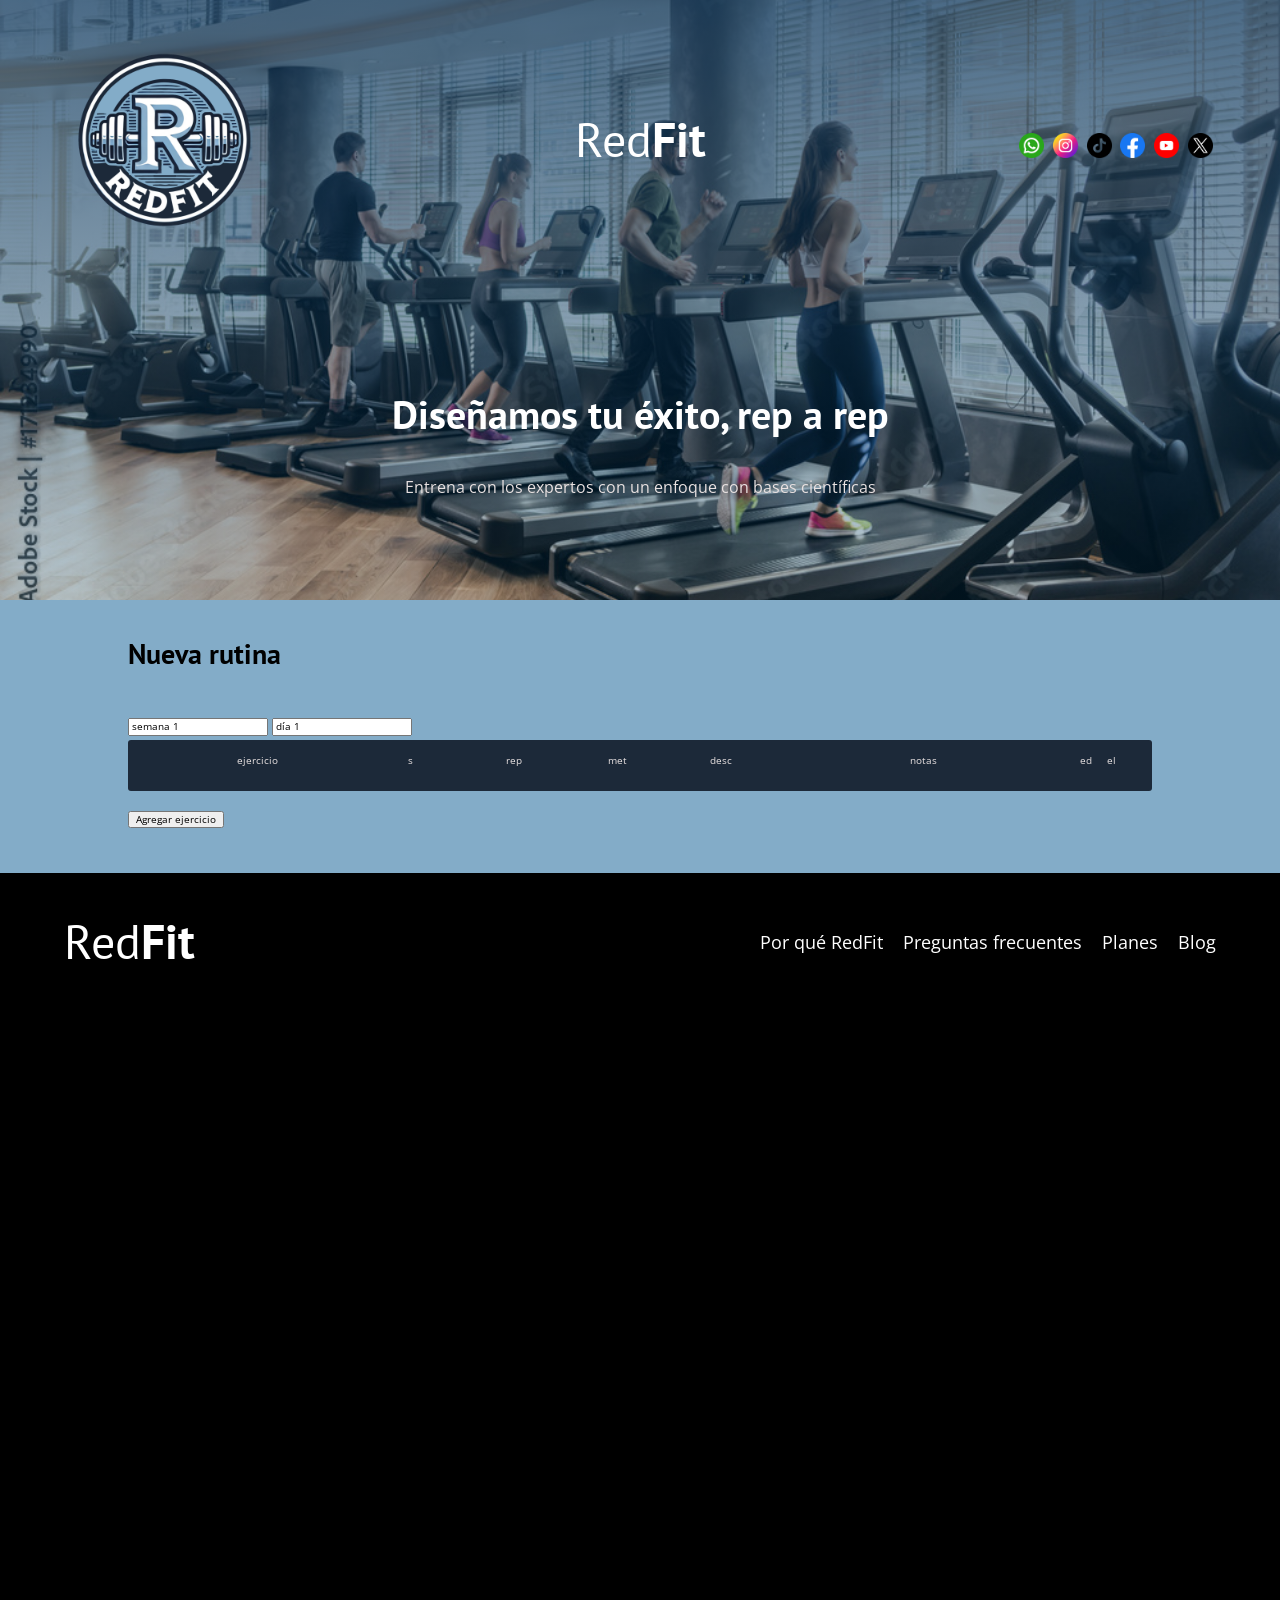
==== commit 7fe1e60f: "primer commit" ====
--- a/creador.html
+++ b/creador.html
@@ -88,7 +88,7 @@
     </header>
 
     <div class="rutina">
-        <h2>nueva rutina</h2>
+        <h4>Nueva rutina</h4>
 
         <!--       
         <p>semana 1</p>
@@ -107,8 +107,8 @@
             <p class="titular">met</p>
             <p class="titular">desc</p>
             <p class="titular">notas</p>
-            <p class="titular">editar</p>
-            <p class="titular">eliminar</p>
+            <p class="titular">ed</p>
+            <p class="titular">el</p>
 
             <p class="item1 hidden valorEjercicio">e1</p>
             <p class="item1 hidden valorSeries">e1</p>
@@ -116,48 +116,48 @@
             <p class="item1 hidden valorMetodologia">e1</p>
             <p class="item1 hidden valorDescanso">e1</p>
             <p class="item1 hidden valorNotas">e1</p>
-            <button class="item1 hidden" id="btnEditar1" numej="1">editar</button>
-            <button class="item1 hidden">eliminar</button>
+            <button class="item1 hidden" id="btnEditar1" numej="1">L</button>
+            <button class="item1 hidden">B</button>
             <p class="item2 hidden valorEjercicio">e2</p>
             <p class="item2 hidden valorSeries">e2</p>
             <p class="item2 hidden valorRepeticiones">e2</p>
             <p class="item2 hidden valorMetodologia">e2</p>
             <p class="item2 hidden valorDescanso">e2</p>
             <p class="item2 hidden valorNotas">e2</p>
-            <button class="item2 hidden" id="btnEditar2" numej="2">editar</button>
-            <button class="item2 hidden">eliminar</button>
+            <button class="item2 hidden" id="btnEditar2" numej="2">L</button>
+            <button class="item2 hidden">B</button>
             <p class="item3 hidden valorEjercicio">e3</p>
             <p class="item3 hidden valorSeries">e3</p>
             <p class="item3 hidden valorRepeticiones">e3</p>
             <p class="item3 hidden valorMetodologia">e3</p>
             <p class="item3 hidden valorDescanso">e3</p>
             <p class="item3 hidden valorNotas">e3</p>
-            <button class="item3 hidden" id="btnEditar3" numej="3">editar</button>
-            <button class="item3 hidden">eliminar</button>
+            <button class="item3 hidden" id="btnEditar3" numej="3">L</button>
+            <button class="item3 hidden">B</button>
             <p class="item4 hidden valorEjercicio">e4</p>
             <p class="item4 hidden valorSeries">e4</p>
             <p class="item4 hidden valorRepeticiones">e4</p>
             <p class="item4 hidden valorMetodologia">e4</p>
             <p class="item4 hidden valorDescanso">e4</p>
             <p class="item4 hidden valorNotas">e4</p>
-            <button class="item4 hidden" id="btnEditar4" numej="4">editar</button>
-            <button class="item4 hidden">eliminar</button>
+            <button class="item4 hidden" id="btnEditar4" numej="4">L</button>
+            <button class="item4 hidden">B</button>
             <p class="item5 hidden valorEjercicio">e5</p>
             <p class="item5 hidden valorSeries">e5</p>
             <p class="item5 hidden valorRepeticiones">e5</p>
             <p class="item5 hidden valorMetodologia">e5</p>
             <p class="item5 hidden valorDescanso">e5</p>
             <p class="item5 hidden valorNotas">e5</p>
-            <button class="item5 hidden" id="btnEditar5" numej="5">editar</button>
-            <button class="item5 hidden">eliminar</button>
+            <button class="item5 hidden" id="btnEditar5" numej="5">L</button>
+            <button class="item5 hidden">B</button>
             <p class="item6 hidden valorEjercicio">e6</p>
             <p class="item6 hidden valorSeries">e6</p>
             <p class="item6 hidden valorRepeticiones">e6</p>
             <p class="item6 hidden valorMetodologia">e6</p>
             <p class="item6 hidden valorDescanso">e6</p>
             <p class="item6 hidden valorNotas">e6</p>
-            <button class="item5 hidden" id="btnEditar6" numej="6">editar</button>
-            <button class="item6 hidden">eliminar</button>
+            <button class="item5 hidden" id="btnEditar6" numej="6">L</button>
+            <button class="item6 hidden">B</button>
             
         </div>
         <button class="btnAddExer" id="btnAddExer">Agregar ejercicio</button>
@@ -272,6 +272,9 @@
                     <div class="">
                         <select name="metodologia4" required="" size="1" id="metodologia">
                             <option value="rir">rir</option>
+                            <option value="rir1">rir1</option>
+                            <option value="rir2">rir2</option>
+                            <option value="rir3">rir3</option>
                             <option value="rest pause">rest pause</option>
                             <option value="dropset">dropset</option>
                             <option value="superserie">superserie</option>
--- a/css/style.css
+++ b/css/style.css
@@ -435,6 +435,10 @@
     padding: 0;
 }
 
+.rutina input {
+    font-size: 1rem;
+}
+
 .ejercicios {
     min-width: 5rem;
     min-height: 5rem;
@@ -446,13 +450,14 @@
     margin-bottom: 1rem;
 
     display: grid;
-    grid-template-columns: 2fr 1fr 1fr 1fr 1fr 3fr 1fr 1fr;
-    gap: 1rem;
-
-    border-radius: 1rem;
-}
-.ejercicios p {
-    text-align: center;
+    grid-template-columns: 2fr 1fr 1fr 1fr 1fr 3fr 2rem 2rem;
+    gap: 0.5rem;
+
+    border-radius: 0.3rem;
+}
+.ejercicios p, button {
+    text-align: center;
+    font-size: 1rem;
 }
 
 .titular {
--- a/css/style.css
+++ b/css/style.css
@@ -435,6 +435,10 @@
     padding: 0;
 }
 
+.rutina input {
+    font-size: 1rem;
+}
+
 .ejercicios {
     min-width: 5rem;
     min-height: 5rem;
@@ -446,13 +450,14 @@
     margin-bottom: 1rem;
 
     display: grid;
-    grid-template-columns: 2fr 1fr 1fr 1fr 1fr 3fr 1fr 1fr;
-    gap: 1rem;
-
-    border-radius: 1rem;
-}
-.ejercicios p {
-    text-align: center;
+    grid-template-columns: 2fr 1fr 1fr 1fr 1fr 3fr 2rem 2rem;
+    gap: 0.5rem;
+
+    border-radius: 0.3rem;
+}
+.ejercicios p, button {
+    text-align: center;
+    font-size: 1rem;
 }
 
 .titular {
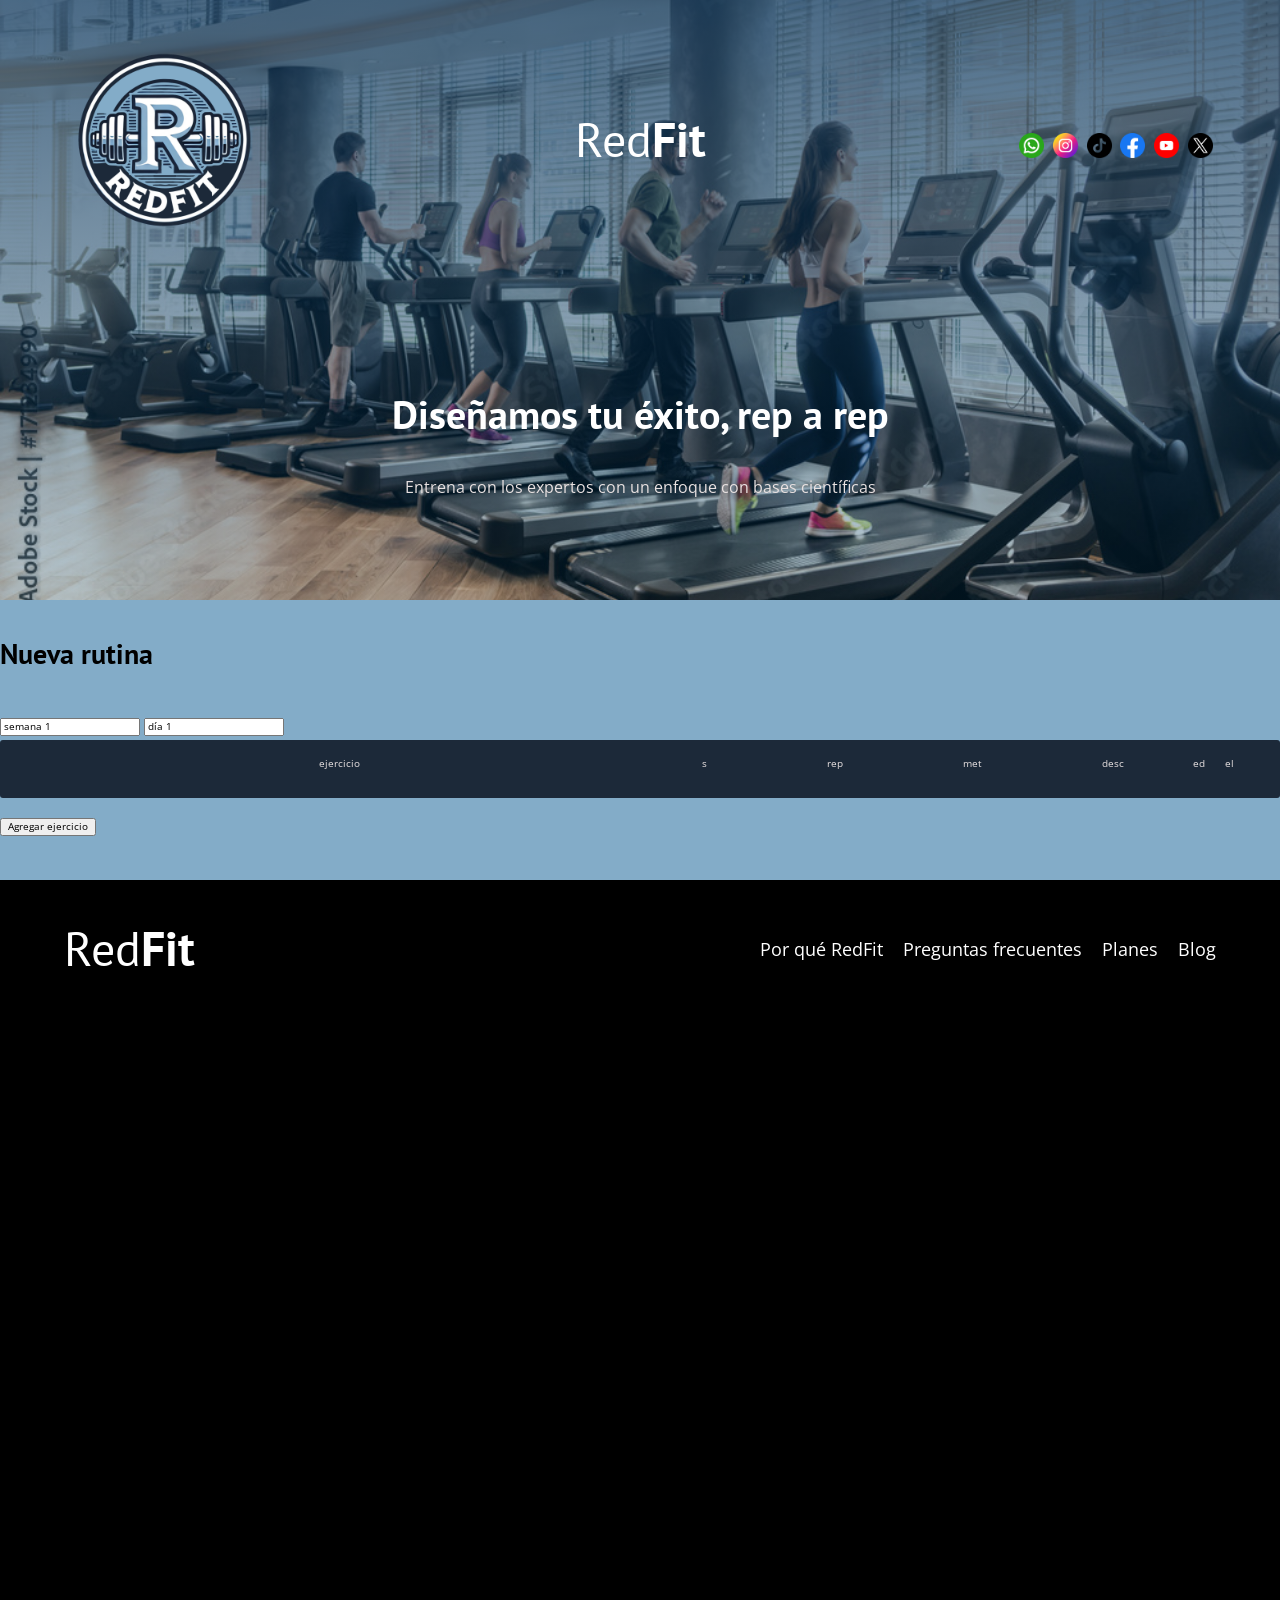
==== commit fb2de65f: "actualizamos el creador de rutinas" ====
--- a/creador.html
+++ b/creador.html
@@ -106,7 +106,7 @@
             <p class="titular">rep</p>
             <p class="titular">met</p>
             <p class="titular">desc</p>
-            <p class="titular">notas</p>
+            <!--<p class="titular">notas</p>-->
             <p class="titular">ed</p>
             <p class="titular">el</p>
 
@@ -115,49 +115,64 @@
             <p class="item1 hidden valorRepeticiones">e1</p>
             <p class="item1 hidden valorMetodologia">e1</p>
             <p class="item1 hidden valorDescanso">e1</p>
+            <button class="item1 hidden" id="btnEditar1" numej="1">
+                <picture>
+                    <source loading="lazy"  srcset="img/lapiz.png" type="image/webp">
+                    <img loading="lazy" src="img/lapiz.png" alt="imagen editar" width="25px" numej="1">
+                </picture>
+            </button>
+            <button class="item1 hidden">
+                <picture>
+                    <source loading="lazy"  srcset="img/eliminar.png" type="image/webp">
+                    <img loading="lazy" src="img/eliminar.png" alt="imagen eliminar" width="25px">
+                </picture>
+            </button>
             <p class="item1 hidden valorNotas">e1</p>
-            <button class="item1 hidden" id="btnEditar1" numej="1">L</button>
-            <button class="item1 hidden">B</button>
+
             <p class="item2 hidden valorEjercicio">e2</p>
             <p class="item2 hidden valorSeries">e2</p>
             <p class="item2 hidden valorRepeticiones">e2</p>
             <p class="item2 hidden valorMetodologia">e2</p>
             <p class="item2 hidden valorDescanso">e2</p>
-            <p class="item2 hidden valorNotas">e2</p>
             <button class="item2 hidden" id="btnEditar2" numej="2">L</button>
             <button class="item2 hidden">B</button>
+            <p class="item2 hidden valorNotas">e2</p>
+
             <p class="item3 hidden valorEjercicio">e3</p>
             <p class="item3 hidden valorSeries">e3</p>
             <p class="item3 hidden valorRepeticiones">e3</p>
             <p class="item3 hidden valorMetodologia">e3</p>
             <p class="item3 hidden valorDescanso">e3</p>
-            <p class="item3 hidden valorNotas">e3</p>
             <button class="item3 hidden" id="btnEditar3" numej="3">L</button>
             <button class="item3 hidden">B</button>
+            <p class="item3 hidden valorNotas">e3</p>
+
             <p class="item4 hidden valorEjercicio">e4</p>
             <p class="item4 hidden valorSeries">e4</p>
             <p class="item4 hidden valorRepeticiones">e4</p>
             <p class="item4 hidden valorMetodologia">e4</p>
             <p class="item4 hidden valorDescanso">e4</p>
-            <p class="item4 hidden valorNotas">e4</p>
             <button class="item4 hidden" id="btnEditar4" numej="4">L</button>
             <button class="item4 hidden">B</button>
+            <p class="item4 hidden valorNotas">e4</p>
+
             <p class="item5 hidden valorEjercicio">e5</p>
             <p class="item5 hidden valorSeries">e5</p>
             <p class="item5 hidden valorRepeticiones">e5</p>
             <p class="item5 hidden valorMetodologia">e5</p>
             <p class="item5 hidden valorDescanso">e5</p>
-            <p class="item5 hidden valorNotas">e5</p>
             <button class="item5 hidden" id="btnEditar5" numej="5">L</button>
             <button class="item5 hidden">B</button>
+            <p class="item5 hidden valorNotas">e5</p>
+
             <p class="item6 hidden valorEjercicio">e6</p>
             <p class="item6 hidden valorSeries">e6</p>
             <p class="item6 hidden valorRepeticiones">e6</p>
             <p class="item6 hidden valorMetodologia">e6</p>
             <p class="item6 hidden valorDescanso">e6</p>
-            <p class="item6 hidden valorNotas">e6</p>
             <button class="item5 hidden" id="btnEditar6" numej="6">L</button>
             <button class="item6 hidden">B</button>
+            <p class="item6 hidden valorNotas">e6</p>
             
         </div>
         <button class="btnAddExer" id="btnAddExer">Agregar ejercicio</button>
--- a/css/style.css
+++ b/css/style.css
@@ -427,7 +427,7 @@
 /*rutinas*/
 .rutina {
     margin: auto;
-    width: 80%;
+    width: 100%;
 }
 
 .rutina p {
@@ -442,6 +442,7 @@
 .ejercicios {
     min-width: 5rem;
     min-height: 5rem;
+    width: 100%;
     background-color: var(--azuloscuro);
     padding-left: 3%;
     padding-right: 3%;
@@ -450,7 +451,9 @@
     margin-bottom: 1rem;
 
     display: grid;
-    grid-template-columns: 2fr 1fr 1fr 1fr 1fr 3fr 2rem 2rem;
+    /*grid-template-columns: 2fr 1fr 1fr 1fr 1fr 3fr 2rem 2rem;*/
+    grid-template-columns: 50% auto auto auto auto 25px 25px;
+    grid-template-rows: auto;
     gap: 0.5rem;
 
     border-radius: 0.3rem;
@@ -458,6 +461,9 @@
 .ejercicios p, button {
     text-align: center;
     font-size: 1rem;
+}
+.ejercicios button {
+    height: 1.5rem;
 }
 
 .titular {
@@ -517,6 +523,12 @@
     primero horizontalmente con text align center y segundo verticalmente con el line-height: 50px */
 }
 
-
-
-
+/*.valorEjercicio {}*/
+.valorNotas {
+    grid-column: 1/8;
+    padding-left: 0.3rem;
+    border-radius: 0.2rem;
+    padding-right: 0.3rem;
+    background-color: var(--azulmedio);
+}
+
--- a/css/style.css
+++ b/css/style.css
@@ -427,7 +427,7 @@
 /*rutinas*/
 .rutina {
     margin: auto;
-    width: 80%;
+    width: 100%;
 }
 
 .rutina p {
@@ -442,6 +442,7 @@
 .ejercicios {
     min-width: 5rem;
     min-height: 5rem;
+    width: 100%;
     background-color: var(--azuloscuro);
     padding-left: 3%;
     padding-right: 3%;
@@ -450,7 +451,9 @@
     margin-bottom: 1rem;
 
     display: grid;
-    grid-template-columns: 2fr 1fr 1fr 1fr 1fr 3fr 2rem 2rem;
+    /*grid-template-columns: 2fr 1fr 1fr 1fr 1fr 3fr 2rem 2rem;*/
+    grid-template-columns: 50% auto auto auto auto 25px 25px;
+    grid-template-rows: auto;
     gap: 0.5rem;
 
     border-radius: 0.3rem;
@@ -458,6 +461,9 @@
 .ejercicios p, button {
     text-align: center;
     font-size: 1rem;
+}
+.ejercicios button {
+    height: 1.5rem;
 }
 
 .titular {
@@ -517,6 +523,12 @@
     primero horizontalmente con text align center y segundo verticalmente con el line-height: 50px */
 }
 
-
-
-
+/*.valorEjercicio {}*/
+.valorNotas {
+    grid-column: 1/8;
+    padding-left: 0.3rem;
+    border-radius: 0.2rem;
+    padding-right: 0.3rem;
+    background-color: var(--azulmedio);
+}
+
